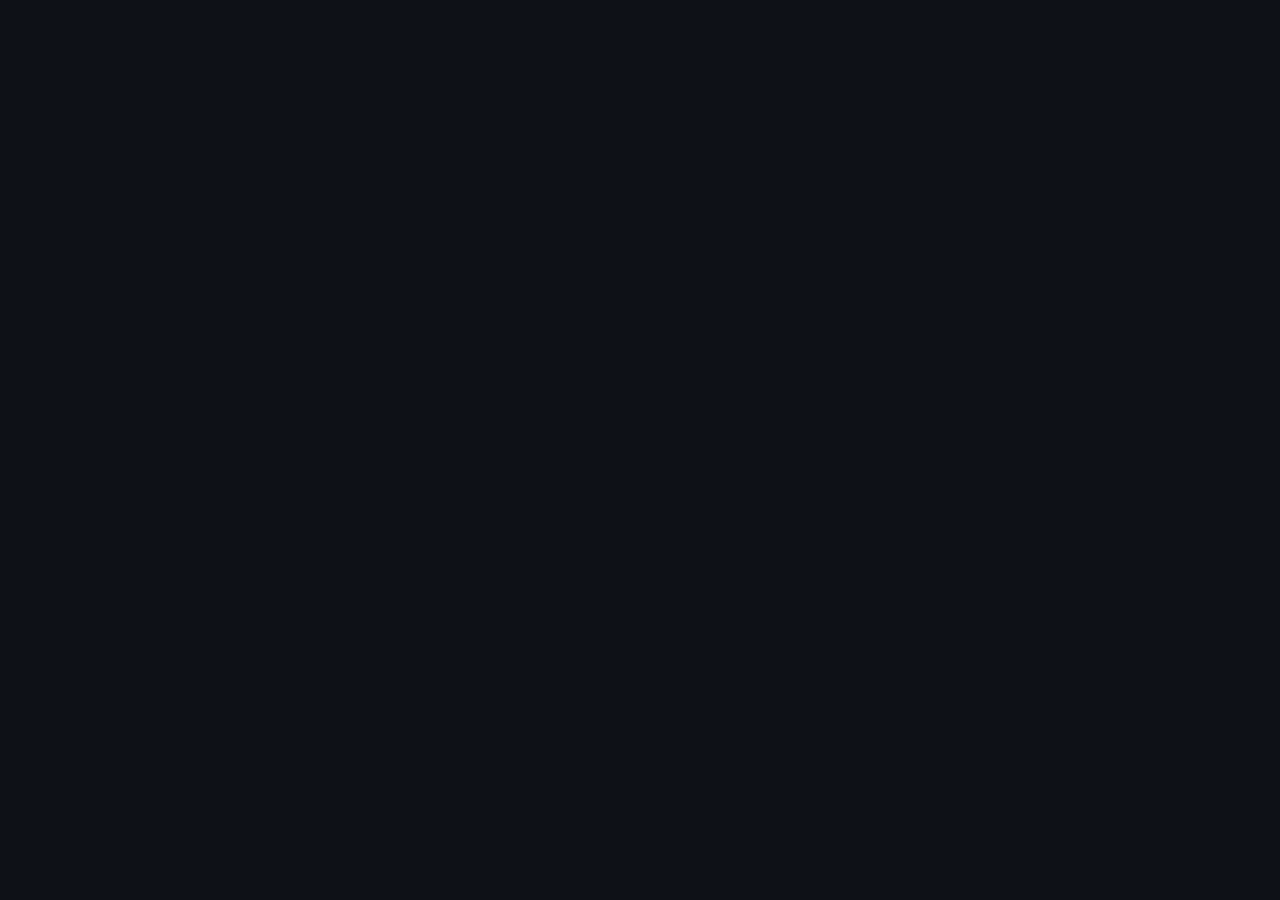
==== static/index.html @ 4dd5c64e "Moving settings to bottom of sidebar" ====
<!DOCTYPE html>
<html lang="en">
<head>
  <meta charset="UTF-8" />
  <meta name="viewport" content="width=device-width, initial-scale=1.0" />
  <title>CastCharm</title>
  <link rel="stylesheet" href="/static/style.css" />
  <link rel="icon" type="image/x-icon" href="/static/favicon.ico" />
  <link rel="icon" type="image/png" sizes="32x32" href="/static/icon-32.png" />
  <link rel="apple-touch-icon" sizes="180x180" href="/static/icon-apple.png" />
</head>
<body>
  <div id="sidebar-overlay" onclick="closeSidebar()"></div>

  <div id="app" style="display:none">
    <aside id="sidebar">
      <a class="logo" href="#/" style="text-decoration:none;color:inherit">
        <img src="/static/icon-64.png" alt="" class="logo-img" />
        <div class="logo-name">
          <span class="logo-text">CastCharm</span>
          <span class="logo-tagline">Podcast Manager</span>
        </div>
      </a>
      <button class="nav-item" id="nav-search-btn" onclick="showSearch()" style="width:100%;border:none;background:none;cursor:pointer;text-align:left">
        <svg viewBox="0 0 24 24" fill="none" stroke="currentColor" stroke-width="2"><circle cx="11" cy="11" r="8"/><line x1="21" y1="21" x2="16.65" y2="16.65"/></svg>
        Search
      </button>
      <nav id="nav">
        <a class="nav-item" data-view="dashboard" href="#/">
          <svg viewBox="0 0 24 24" fill="none" stroke="currentColor" stroke-width="2"><rect x="3" y="3" width="7" height="7"/><rect x="14" y="3" width="7" height="7"/><rect x="14" y="14" width="7" height="7"/><rect x="3" y="14" width="7" height="7"/></svg>
          Dashboard
        </a>
        <a class="nav-item" data-view="feeds" href="#/feeds">
          <svg viewBox="0 0 24 24" fill="none" stroke="currentColor" stroke-width="2"><path d="M4 11a9 9 0 0 1 9 9"/><path d="M4 4a16 16 0 0 1 16 16"/><circle cx="5" cy="19" r="1" fill="currentColor"/></svg>
          Feeds
        </a>
        <a class="nav-item" data-view="downloads" href="#/downloads">
          <svg viewBox="0 0 24 24" fill="none" stroke="currentColor" stroke-width="2"><path d="M21 15v4a2 2 0 0 1-2 2H5a2 2 0 0 1-2-2v-4"/><polyline points="7 10 12 15 17 10"/><line x1="12" y1="15" x2="12" y2="3"/></svg>
          Downloads
          <span id="dl-nav-badge" style="display:none;margin-left:auto;background:var(--primary);color:#fff;font-size:10px;font-weight:700;padding:1px 6px;border-radius:10px;min-width:18px;text-align:center"></span>
        </a>
        <a class="nav-item" data-view="stats" href="#/stats">
          <svg viewBox="0 0 24 24" fill="none" stroke="currentColor" stroke-width="2"><line x1="18" y1="20" x2="18" y2="10"/><line x1="12" y1="20" x2="12" y2="4"/><line x1="6" y1="20" x2="6" y2="14"/></svg>
          Stats
        </a>
        <a class="nav-item" data-view="logs" href="#/logs">
          <svg viewBox="0 0 24 24" fill="none" stroke="currentColor" stroke-width="2"><path d="M14 2H6a2 2 0 0 0-2 2v16a2 2 0 0 0 2 2h12a2 2 0 0 0 2-2V8z"/><polyline points="14 2 14 8 20 8"/><line x1="16" y1="13" x2="8" y2="13"/><line x1="16" y1="17" x2="8" y2="17"/><polyline points="10 9 9 9 8 9"/></svg>
          Logs
        </a>
        <a class="nav-item" data-view="settings" href="#/settings">
          <svg viewBox="0 0 24 24" fill="none" stroke="currentColor" stroke-width="2"><circle cx="12" cy="12" r="3"/><path d="M19.07 4.93a10 10 0 0 1 0 14.14M4.93 4.93a10 10 0 0 0 0 14.14"/><path d="M17.66 6.34a8 8 0 0 1 0 11.32M6.34 6.34a8 8 0 0 0 0 11.32"/></svg>
          Settings
        </a>
      </nav>
      <div id="app-status">
        <div id="status-items">
          <div class="status-item"><span class="status-dot"></span><span>Loading…</span></div>
        </div>
      </div>
      <div id="logout-slot"></div>
      <div id="sidebar-footer">
        <span id="app-version">v1.0.0</span>
        <a href="/api/docs" target="_blank" rel="noopener" title="API docs">API docs</a>
      </div>
    </aside>

    <div id="mobile-header">
      <button id="hamburger" aria-label="Open menu" onclick="toggleSidebar()">
        <span></span><span></span><span></span>
      </button>
      <div class="mobile-header-logo">
        <img src="/static/icon-64.png" alt="" class="mobile-header-icon" />
        <span class="logo-text">CastCharm</span>
      </div>
    </div>

    <main id="content">
      <div class="loading-spinner">
        <div class="spinner"></div>
      </div>
    </main>
  </div>

  <div id="toast-container"></div>

  <!-- Modal -->
  <div id="modal-overlay" class="hidden">
    <div id="modal">
      <div id="modal-header">
        <h2 id="modal-title"></h2>
        <button id="modal-close" onclick="Modal.close()">&times;</button>
      </div>
      <div id="modal-body"></div>
    </div>
  </div>

  <script src="/static/api.js"></script>
  <script src="/static/ui.js"></script>
  <script src="/static/themes.js"></script>
  <script src="/static/router.js"></script>
  <script src="/static/player.js"></script>
  <script src="/static/views/dashboard.js"></script>
  <script src="/static/views/feeds.js"></script>
  <script src="/static/views/feed-detail.js"></script>
  <script src="/static/views/downloads.js"></script>
  <script src="/static/views/settings.js"></script>
  <script src="/static/views/stats.js"></script>
  <script src="/static/views/logs.js"></script>
  <script src="/static/views/login.js"></script>
  <script src="/static/views/setup.js"></script>
  <script src="/static/views/search.js"></script>
  <script src="/static/main.js"></script>
</body>
</html>
---- static/style.css ----
/* =========================================================
   CSS Variables
   ========================================================= */
:root {
  --bg: #0e1117;
  --bg-2: #161b27;
  --bg-3: #1e2435;
  --border: #2a3149;
  --border-2: #3a4263;
  --primary: #6366f1;
  --primary-hover: #4f51cc;
  --primary-light: rgba(99,102,241,0.12);
  --text: #e2e8f0;
  --text-2: #94a3b8;
  --text-3: #64748b;
  --success: #22c55e;
  --success-light: rgba(34,197,94,0.12);
  --error: #ef4444;
  --error-light: rgba(239,68,68,0.12);
  --warning: #f59e0b;
  --warning-light: rgba(245,158,11,0.12);
  --info-light: rgba(99,102,241,0.10);
  /* Chart palette — chart-1 always tracks the theme accent color */
  --chart-1: var(--primary);
  --chart-2: #22c55e;
  --chart-3: #f59e0b;
  --chart-4: #ec4899;
  --chart-5: #14b8a6;
  --chart-6: #f97316;
  --chart-7: #8b5cf6;
  --chart-8: #06b6d4;
  --sidebar-width: 220px;
  --radius: 8px;
  --radius-sm: 5px;
  --radius-lg: 12px;
  --shadow: 0 2px 12px rgba(0,0,0,0.4);
  --transition: 150ms ease;
}

/* =========================================================
   Reset & Base
   ========================================================= */
*, *::before, *::after { box-sizing: border-box; margin: 0; padding: 0; }

html, body {
  height: 100%;
  font-family: -apple-system, BlinkMacSystemFont, "Segoe UI", Roboto, "Inter", sans-serif;
  font-size: 14px;
  background: var(--bg);
  color: var(--text);
  -webkit-font-smoothing: antialiased;
}

a { color: inherit; text-decoration: none; }
button { cursor: pointer; font: inherit; }
input, select, textarea { font: inherit; }
img { display: block; }

/* =========================================================
   Layout
   ========================================================= */
#app {
  display: flex;
  height: 100vh;
  overflow: hidden;
}

/* Sidebar */
#sidebar {
  width: var(--sidebar-width);
  flex-shrink: 0;
  background: var(--bg-2);
  border-right: 1px solid var(--border);
  display: flex;
  flex-direction: column;
  overflow: hidden;
}

.logo {
  display: flex;
  align-items: center;
  gap: 11px;
  padding: 16px 14px;
  border-bottom: 1px solid var(--border);
}

.logo-img {
  width: 40px;
  height: 40px;
  border-radius: 50%;
  flex-shrink: 0;
}

.logo-name {
  display: flex;
  flex-direction: column;
  gap: 1px;
  min-width: 0;
}

.logo-text {
  font-size: 17px;
  font-weight: 800;
  letter-spacing: -0.4px;
  line-height: 1.1;
  background: linear-gradient(120deg, #c4b5fd 0%, #818cf8 55%, #6366f1 100%);
  -webkit-background-clip: text;
  -webkit-text-fill-color: transparent;
  background-clip: text;
}

.logo-tagline {
  font-size: 10px;
  font-weight: 500;
  letter-spacing: 0.5px;
  text-transform: uppercase;
  color: var(--text-3);
  line-height: 1;
}

#nav {
  flex: 1;
  padding: 10px 8px;
  overflow-y: auto;
}

.nav-item {
  display: flex;
  align-items: center;
  gap: 10px;
  padding: 9px 12px;
  border-radius: var(--radius);
  color: var(--text-2);
  transition: background var(--transition), color var(--transition);
  font-size: 13.5px;
  font-weight: 500;
  margin-bottom: 2px;
}

.nav-item svg {
  width: 18px;
  height: 18px;
  flex-shrink: 0;
}

.nav-item:hover { background: var(--bg-3); color: var(--text); }
.nav-item.active { background: var(--primary-light); color: var(--primary); }

#app-status {
  padding: 8px 12px;
  border-top: 1px solid var(--border);
  background: var(--bg-3);
  margin: 0 8px 6px;
  border-radius: var(--radius);
}

#status-items {
  display: flex;
  flex-direction: column;
  gap: 4px;
}

.status-item {
  display: flex;
  align-items: flex-start;
  gap: 7px;
  color: var(--text-2);
  line-height: 1.35;
}

.status-item-text {
  display: flex;
  flex-direction: column;
  gap: 1px;
  min-width: 0;
}

.status-item-main {
  font-size: 11.5px;
  font-weight: 600;
}

.status-item-sub {
  font-size: 10.5px;
  color: var(--text-3);
  font-weight: 400;
}

.status-dot {
  width: 7px;
  height: 7px;
  border-radius: 50%;
  background: var(--text-3);
  flex-shrink: 0;
  margin-top: 3px;
}
.status-dot.ok     { background: var(--success); }
.status-dot.warn   { background: #f59e0b; }
.status-dot.error  { background: var(--error); }
.status-dot.active {
  background: var(--primary);
  animation: pulse-dot 1.6s ease-in-out infinite;
}

@keyframes pulse-dot {
  0%, 100% { opacity: 1; transform: scale(1); }
  50%       { opacity: 0.5; transform: scale(0.75); }
}

#sidebar-footer {
  padding: 4px 18px 14px;
  display: flex;
  align-items: center;
  justify-content: space-between;
  font-size: 11px;
  color: var(--text-3);
}

#sidebar-footer a {
  color: var(--text-3);
  opacity: 0.7;
  transition: opacity var(--transition);
}

#sidebar-footer a:hover {
  opacity: 1;
  color: var(--primary);
}

/* Main content */
#content {
  flex: 1;
  overflow-y: auto;
  overflow-x: hidden;
}

/* =========================================================
   Page scaffolding
   ========================================================= */
.page {
  padding: 28px 32px;
  max-width: 1200px;
  animation: page-enter 0.16s ease-out;
}

@keyframes page-enter {
  from { opacity: 0; transform: translateY(5px); }
  to   { opacity: 1; transform: translateY(0); }
}

.page-header {
  display: flex;
  align-items: center;
  justify-content: space-between;
  margin-bottom: 28px;
  gap: 16px;
  flex-wrap: wrap;
}

.page-title {
  font-size: 22px;
  font-weight: 700;
  letter-spacing: -0.4px;
}

.page-subtitle {
  font-size: 13px;
  color: var(--text-2);
  margin-top: 3px;
}

/* =========================================================
   Buttons
   ========================================================= */
.btn {
  display: inline-flex;
  align-items: center;
  gap: 6px;
  padding: 8px 16px;
  border-radius: var(--radius);
  font-size: 13px;
  font-weight: 500;
  border: none;
  transition: background var(--transition), opacity var(--transition);
  white-space: nowrap;
}

.btn svg { width: 15px; height: 15px; }

.btn-primary { background: var(--primary); color: #fff; }
.btn-primary:hover { background: var(--primary-hover); }

.btn-ghost {
  background: transparent;
  color: var(--text-2);
  border: 1px solid var(--border);
}
.btn-ghost:hover { background: var(--bg-3); color: var(--text); }

.btn-danger { background: var(--error-light); color: var(--error); border: 1px solid var(--error-light); }
.btn-danger:hover { background: rgba(239,68,68,0.2); }

.btn-sm { padding: 5px 10px; font-size: 12px; }
.btn-icon { padding: 6px; border-radius: var(--radius-sm); }

.btn:disabled { opacity: 0.45; pointer-events: none; }

/* =========================================================
   Cards
   ========================================================= */
.card {
  background: var(--bg-2);
  border: 1px solid var(--border);
  border-radius: var(--radius-lg);
  overflow: hidden;
}

.card-body { padding: 20px; }

/* =========================================================
   Stats row
   ========================================================= */

.stats-grid {
  display: grid;
  grid-template-columns: repeat(auto-fill, minmax(160px, 1fr));
  gap: 14px;
  margin-bottom: 28px;
}

.stat-card {
  background: var(--bg-2);
  border: 1px solid var(--border);
  border-radius: var(--radius-lg);
  padding: 18px 20px;
  transition: border-color 0.15s, background 0.15s;
}
.stat-card:hover {
  border-color: var(--primary);
  background: var(--bg-3);
}

.stat-label {
  font-size: 12px;
  color: var(--text-3);
  text-transform: uppercase;
  letter-spacing: 0.6px;
  font-weight: 600;
  margin-bottom: 6px;
}

.stat-value {
  font-size: 26px;
  font-weight: 700;
  letter-spacing: -0.8px;
  color: var(--text);
}

.stat-sub {
  font-size: 12px;
  color: var(--text-3);
  margin-top: 2px;
}

/* =========================================================
   Feed grid
   ========================================================= */
.feeds-grid {
  display: grid;
  grid-template-columns: repeat(auto-fill, minmax(240px, 1fr));
  gap: 16px;
}

.feed-card {
  background: var(--bg-2);
  border: 1px solid var(--border);
  border-radius: var(--radius-lg);
  padding: 18px;
  cursor: pointer;
  transition: border-color var(--transition), transform var(--transition);
  position: relative;
}

.feed-card:hover {
  border-color: var(--primary);
  transform: translateY(-1px);
}

.art-paused-overlay {
  position: absolute;
  inset: 0;
  border-radius: inherit;
  background: rgba(0, 0, 0, 0.55);
  display: flex;
  align-items: center;
  justify-content: center;
  color: rgba(255, 255, 255, 0.9);
  pointer-events: none;
}

.feed-card-art {
  width: 64px;
  height: 64px;
  border-radius: 10px;
  background: var(--bg-3);
  overflow: hidden;
  margin-bottom: 12px;
  flex-shrink: 0;
}

.feed-card-art img {
  width: 100%;
  height: 100%;
  object-fit: cover;
}

.feed-card-art-placeholder {
  width: 100%;
  height: 100%;
  display: flex;
  align-items: center;
  justify-content: center;
  font-size: 28px;
  color: var(--text-3);
}

.feed-card-title {
  font-weight: 600;
  font-size: 14px;
  line-height: 1.35;
  margin-bottom: 4px;
  display: -webkit-box;
  -webkit-line-clamp: 2;
  -webkit-box-orient: vertical;
  overflow: hidden;
}

.feed-card-author {
  font-size: 12px;
  color: var(--text-2);
  margin-bottom: 10px;
  white-space: nowrap;
  overflow: hidden;
  text-overflow: ellipsis;
}

.feed-card-meta {
  display: flex;
  align-items: center;
  gap: 8px;
  flex-wrap: wrap;
}

.feed-card-overlay {
  position: absolute;
  top: 8px;
  right: 8px;
  display: flex;
  gap: 4px;
  opacity: 0;
  transition: opacity var(--transition);
  pointer-events: none;
}

.feed-card:hover .feed-card-overlay {
  opacity: 1;
  pointer-events: auto;
}

.feed-card-action {
  display: flex;
  align-items: center;
  justify-content: center;
  width: 28px;
  height: 28px;
  border-radius: var(--radius);
  border: none;
  background: var(--bg-3);
  color: var(--text-2);
  cursor: pointer;
  transition: background var(--transition), color var(--transition);
}

.feed-card-action:hover {
  background: var(--primary-light);
  color: var(--primary);
}

.feed-card-action-delete:hover {
  background: var(--error-light);
  color: var(--error);
}

.feed-card-action:disabled {
  opacity: 0.5;
  cursor: default;
}

.feed-card-activity {
  display: flex;
  gap: 5px;
  margin-top: 8px;
}

.feed-card-pip {
  width: 20px;
  height: 20px;
  border-radius: 50%;
  background: var(--bg-3);
  display: flex;
  align-items: center;
  justify-content: center;
  overflow: hidden;
  color: var(--primary);
  cursor: pointer;
}

.feed-card-pip:hover {
  background: var(--primary-light);
}

.feed-card-pip.pip-downloading svg {
  animation: pip-dl 1.4s ease-in-out infinite;
}

.feed-card-pip.pip-syncing svg {
  animation: pip-spin 1.6s linear infinite;
}

@keyframes pip-dl {
  0%, 100% { transform: translateY(-1px); opacity: 0.7; }
  50%       { transform: translateY(1px);  opacity: 1; }
}

@keyframes pip-spin {
  to { transform: rotate(360deg); }
}

.badge {
  display: inline-flex;
  align-items: center;
  gap: 4px;
  padding: 2px 8px;
  border-radius: 20px;
  font-size: 11px;
  font-weight: 600;
  white-space: nowrap;
}

.badge-default { background: var(--bg-3); color: var(--text-2); }
.badge-success { background: var(--success-light); color: var(--success); }
.badge-error { background: var(--error-light); color: var(--error); }
.badge-warning { background: var(--warning-light); color: var(--warning); }
.badge-primary { background: var(--primary-light); color: var(--primary); }
.badge-info { background: var(--info-light); color: var(--primary); }

/* =========================================================
   Feed detail
   ========================================================= */
.feed-header {
  display: flex;
  gap: 20px;
  align-items: flex-start;
  margin-bottom: 24px;
  flex-wrap: wrap;
}

.feed-header-art {
  width: 100px;
  height: 100px;
  border-radius: 12px;
  overflow: hidden;
  background: var(--bg-3);
  flex-shrink: 0;
}

.feed-header-art img { width: 100%; height: 100%; object-fit: cover; }

.feed-header-info { flex: 1; min-width: 0; }

.feed-header-title {
  font-size: 20px;
  font-weight: 700;
  margin-bottom: 4px;
  letter-spacing: -0.3px;
}

.feed-header-author {
  font-size: 13px;
  color: var(--text-2);
  margin-bottom: 8px;
}

.feed-last-checked {
  font-size: 11px;
  color: var(--text-3);
  margin-bottom: 6px;
}

.feed-header-stats {
  display: flex;
  align-items: center;
  flex-wrap: wrap;
  gap: 4px;
  font-size: 12px;
  color: var(--text-2);
  margin-bottom: 6px;
}
.feed-stat-sep { color: var(--text-3); }

.feed-header-desc {
  font-size: 13px;
  color: var(--text-2);
  line-height: 1.55;
  display: -webkit-box;
  -webkit-line-clamp: 3;
  -webkit-box-orient: vertical;
  overflow: hidden;
}

.feed-header-actions {
  display: flex;
  gap: 8px;
  margin-top: 12px;
  flex-wrap: wrap;
}

/* =========================================================
   Episodes list
   ========================================================= */
.episode-list { display: flex; flex-direction: column; gap: 0; }

.episode-item {
  display: flex;
  align-items: center;
  flex-wrap: wrap;
  gap: 14px;
  padding: 14px 16px;
  border-bottom: 1px solid var(--border);
  transition: background var(--transition);
}

.ep-notes-panel {
  flex: 1 1 100%;
  max-height: 0;
  overflow: hidden;
  padding: 0 12px 0 58px;
  transition: max-height 0.28s ease, padding-bottom 0.28s ease;
}
.episode-item[data-notes-open] .ep-notes-panel { max-height: 800px; padding-bottom: 12px; }

.ep-notes-inner {
  background: var(--bg-3);
  border: 1px solid var(--border);
  border-radius: var(--radius);
  padding: 12px 14px;
  font-size: 13px;
  line-height: 1.65;
  color: var(--text-2);
}
.ep-notes-inner a { color: var(--primary); }
.ep-notes-inner p  { margin: 0 0 8px; }
.ep-notes-inner p:last-child { margin-bottom: 0; }
.ep-notes-inner ul, .ep-notes-inner ol { margin: 0 0 8px; padding-left: 20px; }
.ep-notes-inner li { margin-bottom: 2px; }
.ep-notes-inner h1, .ep-notes-inner h2, .ep-notes-inner h3 {
  font-size: 13px; font-weight: 600; margin: 0 0 6px; color: var(--text);
}
.episode-item.has-notes { cursor: pointer; }
.episode-item.has-notes .btn { cursor: pointer; } /* restore default for buttons inside */

.episode-item:last-child { border-bottom: none; }
.episode-item:hover { background: var(--bg-3); }

.episode-art {
  width: 44px;
  height: 44px;
  border-radius: 8px;
  overflow: hidden;
  background: var(--bg-3);
  flex-shrink: 0;
}

.episode-art img { width: 100%; height: 100%; object-fit: cover; }
.episode-art-placeholder {
  width: 100%;
  height: 100%;
  display: flex;
  align-items: center;
  justify-content: center;
  font-size: 20px;
  color: var(--text-3);
}

.episode-info { flex: 1; min-width: 0; }

.episode-title {
  font-weight: 500;
  font-size: 13.5px;
  white-space: nowrap;
  overflow: hidden;
  text-overflow: ellipsis;
  margin-bottom: 3px;
}

.episode-meta {
  font-size: 12px;
  color: var(--text-2);
  display: flex;
  gap: 10px;
  flex-wrap: wrap;
}

.meta-label {
  font-size: 10px;
  font-weight: 600;
  text-transform: uppercase;
  letter-spacing: 0.4px;
  color: var(--text-3);
  margin-right: 2px;
}

.episode-actions {
  display: flex;
  gap: 6px;
  flex-shrink: 0;
}

@keyframes row-enter {
  from { opacity: 0; }
  to   { opacity: 1; }
}
.episode-item.entering {
  animation: row-enter 0.2s ease-out;
}

.progress-bar {
  width: 80px;
  height: 4px;
  background: var(--bg-3);
  border-radius: 2px;
  overflow: hidden;
  margin-top: 4px;
}

.progress-fill {
  height: 100%;
  background: var(--primary);
  border-radius: 2px;
  transition: width 0.3s ease;
}

/* Animate width quickly to the polled value so the bar catches up before the
   next update, keeping visual lag small and the final jump to 100% short. */
.episode-item[data-status="downloading"] .progress-fill {
  transition: width 0.8s ease-out;
}

@keyframes progress-pulse {
  0%, 100% { opacity: 1; }
  50% { opacity: 0.4; }
}

.episode-item[data-status="queued"] .progress-fill {
  width: 100% !important;
  background: var(--border-2);
  animation: progress-pulse 1.6s ease-in-out infinite;
}

/* =========================================================
   Forms
   ========================================================= */
.form-group { margin-bottom: 18px; }

.form-label {
  display: block;
  font-size: 12.5px;
  font-weight: 600;
  color: var(--text-2);
  margin-bottom: 6px;
  text-transform: uppercase;
  letter-spacing: 0.4px;
}

.form-section-label {
  font-size: 12px;
  font-weight: 600;
  text-transform: uppercase;
  letter-spacing: 0.05em;
  color: var(--text-3);
  margin-bottom: 12px;
}
.form-hint {
  font-size: 11.5px;
  color: var(--text-3);
  margin-top: 4px;
  line-height: 1.5;
}

.form-control {
  width: 100%;
  background: var(--bg);
  border: 1px solid var(--border);
  color: var(--text);
  padding: 9px 12px;
  border-radius: var(--radius);
  font-size: 13.5px;
  transition: border-color var(--transition);
  outline: none;
}

.form-control:focus { border-color: var(--primary); }
.form-control::placeholder { color: var(--text-3); }

select.form-control { appearance: none; background-image: url("data:image/svg+xml,%3Csvg xmlns='http://www.w3.org/2000/svg' width='10' height='6'%3E%3Cpath d='M0 0l5 6 5-6z' fill='%2364748b'/%3E%3C/svg%3E"); background-repeat: no-repeat; background-position: right 12px center; padding-right: 32px; }

.form-check {
  display: flex;
  align-items: center;
  gap: 10px;
  cursor: pointer;
}

.form-check input[type="checkbox"] {
  width: 16px;
  height: 16px;
  accent-color: var(--primary);
  flex-shrink: 0;
}

.form-check-label { font-size: 13.5px; }

/* Toggle switch */
.toggle {
  position: relative;
  display: inline-block;
  width: 38px;
  height: 22px;
  flex-shrink: 0;
}

.toggle input { opacity: 0; width: 0; height: 0; }

.toggle-slider {
  position: absolute;
  inset: 0;
  background: var(--bg-3);
  border: 1px solid var(--border-2);
  border-radius: 22px;
  transition: .2s;
  cursor: pointer;
}

.toggle-slider:before {
  content: "";
  position: absolute;
  height: 14px;
  width: 14px;
  left: 3px;
  bottom: 3px;
  background: var(--text-2);
  border-radius: 50%;
  transition: .2s;
}

.toggle input:checked + .toggle-slider { background: var(--primary); border-color: var(--primary); }
.toggle input:checked + .toggle-slider:before { transform: translateX(16px); background: #fff; }

.form-row {
  display: grid;
  grid-template-columns: 1fr 1fr;
  gap: 14px;
}

/* ID3 mapping table */
.id3-table { width: 100%; border-collapse: collapse; }
.id3-table th {
  text-align: left;
  font-size: 11px;
  font-weight: 600;
  text-transform: uppercase;
  letter-spacing: 0.5px;
  color: var(--text-3);
  padding: 8px 10px;
  border-bottom: 1px solid var(--border);
}
.id3-table td {
  padding: 8px 10px;
  border-bottom: 1px solid var(--border);
  font-size: 13px;
  vertical-align: middle;
}
.id3-table tr:last-child td { border-bottom: none; }
.id3-table select { width: 100%; }

/* =========================================================
   Section headers
   ========================================================= */
.section-title {
  font-size: 13px;
  font-weight: 700;
  text-transform: uppercase;
  letter-spacing: 0.6px;
  color: var(--text-3);
  margin-bottom: 14px;
  display: flex;
  align-items: center;
  gap: 8px;
}

/* Collapsible panel */
.panel {
  background: var(--bg-2);
  border: 1px solid var(--border);
  border-radius: var(--radius-lg);
  margin-bottom: 20px;
  overflow: hidden;
}

.panel-header {
  display: flex;
  align-items: center;
  justify-content: space-between;
  padding: 14px 18px;
  cursor: pointer;
  user-select: none;
  transition: background var(--transition);
}

.panel-header:hover { background: var(--bg-3); }

.panel-header-title {
  font-weight: 600;
  font-size: 14px;
  display: flex;
  align-items: center;
  gap: 8px;
}

.panel-chevron {
  width: 18px;
  height: 18px;
  color: var(--text-3);
  transition: transform var(--transition);
  flex-shrink: 0;
}

.panel.open .panel-chevron { transform: rotate(180deg); }

.panel-body {
  padding: 18px;
  border-top: 1px solid var(--border);
  display: none;
}

.panel.open .panel-body { display: block; }

/* =========================================================
   Modal
   ========================================================= */
#modal-overlay {
  position: fixed;
  inset: 0;
  background: rgba(0,0,0,0.6);
  display: flex;
  align-items: center;
  justify-content: center;
  z-index: 1000;
  padding: 12px;
  backdrop-filter: blur(2px);
  opacity: 1;
  transition: opacity 0.15s ease;
}

/* Use opacity+pointer-events instead of display:none so the transition plays */
#modal-overlay.hidden {
  opacity: 0;
  pointer-events: none;
}

#modal {
  background: var(--bg-2);
  border: 1px solid var(--border);
  border-radius: var(--radius-lg);
  width: 100%;
  max-width: 520px;
  max-height: calc(100vh - 24px);
  overflow: hidden;
  display: flex;
  flex-direction: column;
  box-shadow: var(--shadow);
  transform: scale(1);
  transition: transform 0.15s ease, max-width 0.15s ease;
}

#modal.modal-wide {
  max-width: min(92vw, 960px);
}

#modal-overlay.hidden #modal {
  transform: scale(0.96);
}

#modal-header {
  display: flex;
  align-items: center;
  justify-content: space-between;
  padding: 16px 18px;
  border-bottom: 1px solid var(--border);
  flex-shrink: 0;
}

#modal-title { font-size: 15px; font-weight: 700; }

#modal-close {
  background: none;
  border: none;
  color: var(--text-2);
  font-size: 22px;
  line-height: 1;
  padding: 0 4px;
  transition: color var(--transition);
  flex-shrink: 0;
}
#modal-close:hover { color: var(--text); }

#modal-body {
  padding: 18px;
  overflow-y: auto;
  overflow-x: hidden;
}

.modal-actions {
  display: flex;
  gap: 8px;
  justify-content: flex-end;
  flex-wrap: wrap;
  margin-top: 18px;
  padding-top: 14px;
  border-top: 1px solid var(--border);
}

/* Wizard option cards (used in Add Podcast modal) */
.wizard-card {
  display: flex;
  align-items: flex-start;
  gap: 12px;
  width: 100%;
  padding: 14px;
  background: var(--bg);
  border: 2px solid var(--border);
  border-radius: 10px;
  cursor: pointer;
  text-align: left;
  white-space: normal;
  word-break: break-word;
  transition: border-color 0.15s, background 0.15s;
  color: var(--text);
  font-family: inherit;
  font-size: inherit;
}
.wizard-card:hover {
  border-color: var(--primary);
  background: var(--bg-2);
}
.wizard-card-icon { flex-shrink: 0; color: var(--primary); margin-top: 1px; }
.wizard-card-title { font-weight: 600; font-size: 14px; margin-bottom: 3px; }
.wizard-card-desc { font-size: 12px; color: var(--text-3); line-height: 1.5; }

.wiz-check {
  display: flex;
  align-items: center;
  gap: 8px;
  cursor: pointer;
  font-size: 13px;
  color: var(--text-2);
  margin-bottom: 6px;
  user-select: none;
}
.wiz-check:last-child { margin-bottom: 0; }
.wiz-check input[type="checkbox"] { width: 14px; height: 14px; flex-shrink: 0; cursor: pointer; }

.wiz-info-box {
  margin-top: 10px;
  padding: 10px 12px;
  background: var(--bg);
  border: 1px solid var(--border);
  border-radius: 8px;
}

.wiz-indent { padding-left: 22px; }

.wiz-rename-label {
  display: flex;
  align-items: center;
  gap: 8px;
  cursor: pointer;
  font-size: 13px;
  font-weight: 500;
  color: var(--text);
  margin-bottom: 8px;
  user-select: none;
}
.wiz-rename-label input[type="checkbox"] { width: 15px; height: 15px; flex-shrink: 0; cursor: pointer; }

.wiz-safe-note {
  display: flex;
  align-items: flex-start;
  gap: 5px;
  font-size: 12px;
  color: var(--text-3);
  margin: 8px 0 0;
}
.wiz-safe-note svg { flex-shrink: 0; margin-top: 1px; color: var(--success); }

.wiz-dir-hint {
  font-size: 12px;
  line-height: 1.4;
  margin-top: 5px;
  min-height: 1em;
}

/* =========================================================
   Toast notifications
   ========================================================= */
#toast-container {
  position: fixed;
  bottom: 24px;
  right: 24px;
  z-index: 2000;
  display: flex;
  flex-direction: column;
  gap: 8px;
  pointer-events: none;
}

.toast {
  background: var(--bg-2);
  border: 1px solid var(--border);
  border-radius: var(--radius);
  padding: 12px 16px;
  font-size: 13.5px;
  box-shadow: var(--shadow);
  pointer-events: auto;
  min-width: 240px;
  max-width: 360px;
  display: flex;
  align-items: center;
  gap: 10px;
  animation: slideIn 0.2s ease;
}

.toast.success { border-left: 3px solid var(--success); }
.toast.error { border-left: 3px solid var(--error); }
.toast.info { border-left: 3px solid var(--primary); }

@keyframes slideIn {
  from { transform: translateX(20px); opacity: 0; }
  to { transform: translateX(0); opacity: 1; }
}

@keyframes fadeOut {
  from { opacity: 1; }
  to { opacity: 0; transform: translateY(4px); }
}

.toast.removing { animation: fadeOut 0.2s ease forwards; }

/* =========================================================
   Loading
   ========================================================= */
.loading-spinner {
  display: flex;
  align-items: center;
  justify-content: center;
  height: 200px;
}

.spinner {
  width: 32px;
  height: 32px;
  border: 3px solid var(--border);
  border-top-color: var(--primary);
  border-radius: 50%;
  animation: spin 0.7s linear infinite;
}

@keyframes spin { to { transform: rotate(360deg); } }

/* =========================================================
   Empty states
   ========================================================= */
.empty-state {
  display: flex;
  flex-direction: column;
  align-items: center;
  justify-content: center;
  padding: 60px 20px;
  text-align: center;
  color: var(--text-3);
}

.empty-state-icon { font-size: 48px; margin-bottom: 14px; }
.empty-state-title { font-size: 15px; font-weight: 600; color: var(--text-2); margin-bottom: 6px; }
.empty-state-desc { font-size: 13px; max-width: 300px; line-height: 1.5; }
.empty-state .btn { margin-top: 18px; }

/* =========================================================
   Dividers / helpers
   ========================================================= */
.divider { height: 1px; background: var(--border); margin: 20px 0; }

.text-muted { color: var(--text-2); }
.text-xs { font-size: 11px; }
.text-sm { font-size: 12.5px; }

.truncate { white-space: nowrap; overflow: hidden; text-overflow: ellipsis; }

.flex { display: flex; }
.flex-col { flex-direction: column; }
.items-center { align-items: center; }
.justify-between { justify-content: space-between; }
.gap-2 { gap: 8px; }
.gap-3 { gap: 12px; }
.mt-1 { margin-top: 4px; }
.mb-2 { margin-bottom: 8px; }
.mb-4 { margin-bottom: 16px; }

/* =========================================================
   Tabs
   ========================================================= */
.tabs {
  display: flex;
  gap: 4px;
  border-bottom: 1px solid var(--border);
  margin-bottom: 20px;
}

.tab-btn {
  background: none;
  border: none;
  padding: 10px 16px;
  font-size: 13.5px;
  font-weight: 500;
  color: var(--text-2);
  border-bottom: 2px solid transparent;
  margin-bottom: -1px;
  transition: color var(--transition), border-color var(--transition);
}

.tab-btn:hover { color: var(--text); }
.tab-btn.active { color: var(--primary); border-bottom-color: var(--primary); }

/* =========================================================
   Search / filter bar
   ========================================================= */
.search-bar {
  display: flex;
  gap: 10px;
  align-items: center;
  margin-bottom: 20px;
  flex-wrap: wrap;
}

.search-input-wrap {
  position: relative;
  flex: 1;
  min-width: 180px;
}

.search-input-wrap svg {
  position: absolute;
  left: 10px;
  top: 50%;
  transform: translateY(-50%);
  width: 15px;
  height: 15px;
  color: var(--text-3);
  pointer-events: none;
}

.search-input-wrap input {
  width: 100%;
  padding: 8px 12px 8px 32px;
}

/* =========================================================
   Back button
   ========================================================= */
.back-btn {
  display: inline-flex;
  align-items: center;
  gap: 6px;
  color: var(--text-2);
  font-size: 13px;
  margin-bottom: 20px;
  transition: color var(--transition);
}

.back-btn:hover { color: var(--text); }
.back-btn svg { width: 16px; height: 16px; }

/* =========================================================
   Activity feed (dashboard)
   ========================================================= */
.activity-item {
  display: flex;
  gap: 12px;
  align-items: flex-start;
  padding: 12px 0;
  border-bottom: 1px solid var(--border);
}

.activity-item:last-child { border-bottom: none; }

.activity-icon {
  width: 32px;
  height: 32px;
  border-radius: 8px;
  background: var(--bg-3);
  display: flex;
  align-items: center;
  justify-content: center;
  font-size: 16px;
  flex-shrink: 0;
}

.activity-info { flex: 1; min-width: 0; }
.activity-title { font-size: 13px; font-weight: 500; margin-bottom: 2px; truncate: true; }
.activity-sub { font-size: 11.5px; color: var(--text-3); }

/* =========================================================
   Mobile header bar
   ========================================================= */
#mobile-header {
  display: none;
  align-items: center;
  gap: 10px;
  padding: 0 14px;
  height: 52px;
  background: var(--bg-2);
  border-bottom: 1px solid var(--border);
  flex-shrink: 0;
}

.mobile-header-logo {
  display: flex;
  align-items: center;
  gap: 8px;
}

.mobile-header-icon {
  width: 28px;
  height: 28px;
  border-radius: 50%;
}

#hamburger {
  width: 36px;
  height: 36px;
  background: none;
  border: 1px solid var(--border);
  border-radius: var(--radius-sm);
  display: flex;
  flex-direction: column;
  align-items: center;
  justify-content: center;
  gap: 5px;
  padding: 0;
  flex-shrink: 0;
}

#hamburger span {
  display: block;
  width: 17px;
  height: 2px;
  background: var(--text-2);
  border-radius: 2px;
}

#sidebar-overlay {
  display: none;
  position: fixed;
  inset: 0;
  z-index: 199;
  background: rgba(0, 0, 0, 0.55);
}

/* =========================================================
   Responsive tweaks
   ========================================================= */
@media (max-width: 700px) {
  #mobile-header { display: flex; }

  #app { flex-direction: column; }

  #sidebar {
    position: fixed;
    top: 0;
    left: 0;
    height: 100vh;
    z-index: 200;
    transform: translateX(-100%);
    transition: transform 0.25s ease;
    box-shadow: 4px 0 24px rgba(0,0,0,0.5);
  }

  #sidebar.open { transform: translateX(0); }

  #sidebar-overlay.open { display: block; }

  .page { padding: 16px; }
  .form-row { grid-template-columns: 1fr; }
  .feeds-grid { grid-template-columns: 1fr 1fr; }
}

/* =========================================================
   Dashboard 2x2 grid
   ========================================================= */
.dash-grid {
  display: grid;
  grid-template-columns: 1fr 1fr;
  gap: 16px;
}

@media (max-width: 700px) {
  .dash-grid { grid-template-columns: 1fr; }
}

/* =========================================================
   Stats table
   ========================================================= */
.stats-table {
  width: 100%;
  border-collapse: collapse;
  font-size: 13px;
}

.stats-table thead th,
.stats-th {
  padding: 8px 10px;
  font-size: 11px;
  font-weight: 700;
  letter-spacing: 0.4px;
  text-transform: uppercase;
  color: var(--text-3);
  border-bottom: 1px solid var(--border);
  white-space: nowrap;
}

.stats-th:hover { color: var(--text); }

.stats-focus-btn.active {
  color: var(--primary);
  border-color: var(--primary);
  background: var(--primary-light);
}

.stats-table tbody tr {
  border-bottom: 1px solid var(--border);
  transition: background var(--transition);
}

.stats-table tbody tr:last-child { border-bottom: none; }
.stats-table tbody tr:hover { background: var(--bg-3); }

.stats-table td {
  padding: 9px 10px;
  vertical-align: middle;
}

/* =========================================================
   Log viewer
   ========================================================= */
.log-toolbar {
  display: flex;
  align-items: center;
  gap: 6px;
  margin-bottom: 12px;
  flex-wrap: wrap;
}

.log-level-btn,
.ep-filter-pill {
  background: var(--bg-3);
  border: 1px solid var(--border);
  color: var(--text-2);
  font-size: 11px;
  font-weight: 700;
  letter-spacing: 0.4px;
  padding: 4px 10px;
  border-radius: var(--radius-sm);
  transition: background var(--transition), color var(--transition), border-color var(--transition);
}
.log-level-btn:hover,
.ep-filter-pill:hover  { background: var(--bg-2); color: var(--text); }
.log-level-btn.active,
.ep-filter-pill.active { background: var(--primary-light); color: var(--primary); border-color: var(--primary); }

.ep-filter-row {
  display: flex; align-items: center; gap: 6px;
  padding: 0 12px 8px; flex-wrap: wrap;
}

.log-container {
  background: var(--bg-2);
  border: 1px solid var(--border);
  border-radius: var(--radius);
  overflow-y: auto;
  max-height: calc(100vh - 220px);
  font-family: "SF Mono", "Fira Code", "Consolas", monospace;
  font-size: 12px;
}
.log-raw {
  margin: 0;
  padding: 12px 16px;
  white-space: pre-wrap;
  word-break: break-all;
  color: var(--text-2);
  line-height: 1.6;
}

.log-entry {
  display: grid;
  grid-template-columns: 160px 70px 140px 1fr;
  gap: 10px;
  align-items: baseline;
  padding: 4px 14px;
  border-bottom: 1px solid var(--border);
  line-height: 1.5;
}
.log-entry:last-child { border-bottom: none; }
.log-entry:hover { background: var(--bg-3); }

.log-ts    { color: var(--text-3); white-space: nowrap; }
.log-logger { color: var(--text-3); overflow: hidden; text-overflow: ellipsis; white-space: nowrap; font-size: 11px; }
.log-msg   { color: var(--text); word-break: break-word; }

.log-level-tag {
  font-weight: 700;
  font-size: 10px;
  letter-spacing: 0.5px;
  padding: 1px 5px;
  border-radius: 3px;
  text-align: center;
}

.log-debug  .log-level-tag { color: var(--text-3); background: var(--bg-3); }
.log-info   .log-level-tag { color: var(--primary); background: var(--primary-light); }
.log-warn   .log-level-tag { color: var(--warning); background: var(--warning-light); }
.log-error  .log-level-tag { color: var(--error);   background: var(--error-light); }

.log-debug .log-msg { color: var(--text-3); }
.log-warn  .log-msg { color: var(--warning); }

/* =========================================================
   Audio Player Bar
   ========================================================= */
#player-bar {
  position: fixed;
  bottom: 0;
  left: 0;
  right: 0;
  z-index: 200;
  background: var(--bg-2);
  border-top: 1px solid var(--border);
  box-shadow: 0 -4px 20px rgba(0,0,0,0.5);
}

#player-bar.hidden { display: none; }

body.has-player #content { padding-bottom: 80px; }

@media (max-width: 600px) {
  /* Two-row player on mobile:
     Row 1 — episode title + feed name (full width)
     Row 2 — transport controls left, utility buttons right            */
  #player-inner {
    flex-wrap: wrap;
    gap: 4px;
    padding: 6px 12px 8px;
    min-height: unset;
  }
  #player-info {
    flex: 1 1 100%;
    margin-bottom: 2px;
  }
  #player-controls {
    flex: 1;
    justify-content: flex-start;
    gap: 2px;
  }
  #player-right {
    gap: 4px;
  }
  /* Volume needs hardware controls on mobile; sleep timer rarely used */
  #player-volume,
  #player-sleep-btn { display: none; }
  /* Tighten up the time display */
  #player-time { min-width: unset; }

  body.has-player #content { padding-bottom: 96px; }
}

#player-seek {
  height: 4px;
  background: var(--border);
  cursor: pointer;
  position: relative;
}

#player-seek:hover { height: 6px; }

#player-progress-fill {
  height: 100%;
  background: var(--primary);
  transition: width 0.5s linear;
  pointer-events: none;
}

#player-inner {
  display: flex;
  align-items: center;
  gap: 12px;
  padding: 8px 16px;
  min-height: 60px;
}

#player-info {
  flex: 1;
  min-width: 0;
}

#player-title {
  font-weight: 600;
  font-size: 13px;
  white-space: nowrap;
  overflow: hidden;
  text-overflow: ellipsis;
}

#player-feed {
  font-size: 11px;
  color: var(--text-3);
  white-space: nowrap;
  overflow: hidden;
  text-overflow: ellipsis;
}

#player-controls {
  display: flex;
  align-items: center;
  gap: 6px;
}

#player-controls button {
  background: none;
  border: none;
  color: var(--text);
  padding: 4px 6px;
  border-radius: var(--radius-sm);
  display: flex;
  align-items: center;
  justify-content: center;
}

#player-controls button:hover { background: var(--bg-3); }

#player-play-btn { color: var(--primary); }

#player-speed-btn { font-size: 12px; font-weight: 700; min-width: 36px; }

#player-right {
  display: flex;
  align-items: center;
  gap: 8px;
}

#player-time {
  font-size: 11px;
  color: var(--text-3);
  white-space: nowrap;
  min-width: 90px;
  text-align: right;
}

#player-volume {
  width: 70px;
  accent-color: var(--primary);
}

.btn-ghost-small {
  background: none;
  border: none;
  color: var(--text-3);
  padding: 4px;
  border-radius: var(--radius-sm);
  display: flex;
  align-items: center;
  justify-content: center;
}

.btn-ghost-small:hover { color: var(--text); background: var(--bg-3); }

/* Played indicator */
.ep-played-dot {
  width: 6px;
  height: 6px;
  border-radius: 50%;
  background: var(--primary);
  display: inline-block;
  vertical-align: middle;
  margin-right: 4px;
}

/* Episode listen progress bar */
.ep-listen-bar-wrap {
  display: flex;
  align-items: center;
  gap: 8px;
  margin-top: 5px;
}
.ep-listen-bar {
  flex: 1;
  height: 3px;
  border-radius: 2px;
  background: var(--bg-3);
  overflow: hidden;
  max-width: 200px;
}
.ep-listen-fill {
  height: 100%;
  border-radius: 2px;
  background: var(--primary);
  opacity: 0.7;
}
.ep-listen-label {
  font-size: 11px;
  color: var(--text-3);
  white-space: nowrap;
  flex-shrink: 0;
}
.ep-listen-label.ep-listen-complete {
  color: var(--primary);
  opacity: 0.9;
}
.ep-listen-bar-wrap.ep-complete .ep-listen-fill {
  opacity: 1;
}

/* Episode highlight — softer, more natural emphasis */
@keyframes ep-pulse {
  0% {
    box-shadow: 0 0 0px 0px rgba(99,102,241,0.0);
    background: transparent;
    transform: translateY(0);
  }

  15% {
    box-shadow: 0 6px 18px 4px rgba(99,102,241,0.18);
    background: rgba(99,102,241,0.08);
    transform: translateY(-1px);
  }

  40% {
    box-shadow: 0 8px 22px 6px rgba(99,102,241,0.14);
    background: rgba(99,102,241,0.06);
  }

  100% {
    box-shadow: 0 0 0px 0px rgba(99,102,241,0.0);
    background: transparent;
    transform: translateY(0);
  }
}

.ep-highlight {
  animation: ep-pulse 4s cubic-bezier(0.22, 1, 0.36, 1) forwards;
  border-radius: 10px;
  transition: border-radius 0.2s ease;
}

/* Episode checkboxes — hidden until bulk mode is active */
.ep-checkbox { display: none; }
.bulk-mode .ep-checkbox { display: block; }

/* Select bar — sits above the filter row */
#select-bar {
  padding: 8px 12px;
  border-bottom: 1px solid var(--border);
  display: flex;
  flex-direction: column;
  align-items: flex-start;
  gap: 8px;
}

.bulk-row-top {
  display: flex;
  align-items: center;
  gap: 6px;
  flex-wrap: wrap;
}

/* Bulk action bar — inline within bulk-row-top */
#bulk-action-bar {
  display: flex;
  align-items: center;
  gap: 6px;
  flex-wrap: wrap;
}

.bulk-row-actions {
  display: flex;
  align-items: center;
  gap: 6px;
  flex-wrap: wrap;
  padding: 6px 10px;
  background: var(--bg-3);
  border: 1px solid var(--border);
  border-radius: var(--radius);
}

.bulk-actions-label {
  font-size: 11px;
  font-weight: 600;
  color: var(--text-3);
  text-transform: uppercase;
  letter-spacing: 0.05em;
  margin-right: 2px;
}

#bulk-action-bar.hidden { display: none; }

#btn-bulk-select.btn-cancel-select {
  background: var(--error-light);
  color: var(--error);
  border: 1px solid var(--error-light);
}
#btn-bulk-select.btn-cancel-select:hover {
  background: rgba(239,68,68,0.2);
}

#bulk-count {
  font-size: 12px;
  color: var(--text-3);
  margin-right: 4px;
  white-space: nowrap;
}

.bulk-check {
  width: 16px;
  height: 16px;
  accent-color: var(--primary);
  cursor: pointer;
  flex-shrink: 0;
}

@media (max-width: 600px) {
  #player-volume { display: none; }
  #player-right { gap: 4px; }
  #player-time { min-width: 70px; }
}
.log-error .log-msg { color: var(--error); }

/* Split download button */
.btn-split-main {
  border-top-right-radius: 0 !important;
  border-bottom-right-radius: 0 !important;
}
.btn-split-caret {
  border-top-left-radius: 0 !important;
  border-bottom-left-radius: 0 !important;
  padding-left: 7px !important;
  padding-right: 7px !important;
}
.btn.btn-primary.btn-split-caret {
  border-left: 1px solid rgba(255,255,255,0.22) !important;
}
.btn.btn-ghost.btn-split-caret {
  border-left: 1px solid var(--border) !important;
}

/* Episode row "..." overflow menu */
.ep-more-wrap {
  position: relative;
  display: inline-flex;
}
.ep-more-dropdown {
  display: none;
  position: absolute;
  right: 0;
  top: calc(100% + 4px);
  z-index: 200;
  background: var(--bg-3);
  border: 1px solid var(--border);
  border-radius: 8px;
  padding: 4px;
  min-width: 170px;
  box-shadow: 0 4px 16px rgba(0,0,0,0.18);
}
.ep-more-wrap[data-open] .ep-more-dropdown {
  display: block;
}
.ep-more-dropdown button,
.ep-more-dropdown a {
  display: flex;
  align-items: center;
  gap: 8px;
  width: 100%;
  padding: 6px 10px;
  font-size: 13px;
  border-radius: 6px;
  background: none;
  border: none;
  color: var(--text-1);
  cursor: pointer;
  white-space: nowrap;
  text-align: left;
}
.ep-more-dropdown button:hover,
.ep-more-dropdown a:hover { background: var(--bg-2); }
.ep-more-dropdown a { color: var(--text); text-decoration: none; }

/* Import banner */
.import-banner {
  display: flex;
  align-items: center;
  gap: 10px;
  padding: 10px 14px;
  border-radius: 8px;
  font-size: 13px;
  margin-bottom: 12px;
  border: 1px solid var(--border);
  position: relative;
}
.import-banner-running { background: var(--bg-2); color: var(--text-1); }
.import-banner-done    { background: color-mix(in srgb, var(--success) 10%, var(--bg-1)); color: var(--text-1); }
.import-banner-error   { background: color-mix(in srgb, var(--error) 10%, var(--bg-1)); color: var(--error); }
.import-banner-msg { display: flex; align-items: center; gap: 6px; flex: 1; }
.import-banner-bar {
  height: 4px;
  background: var(--border);
  border-radius: 2px;
  flex: 1;
  min-width: 80px;
}
.import-banner-fill {
  height: 100%;
  background: var(--primary);
  border-radius: 2px;
  transition: width 0.4s ease;
}
.import-banner-close {
  background: none;
  border: none;
  color: var(--text-3);
  cursor: pointer;
  font-size: 16px;
  line-height: 1;
  padding: 0 2px;
}
.import-banner-close:hover { color: var(--text-1); }
@keyframes spin { to { transform: rotate(360deg); } }
.spin { animation: spin 1s linear infinite; display: inline-block; }

/* ── Search overlay ─────────────────────────────────────────────────────── */
#search-overlay {
  display: none;
  position: fixed; inset: 0; z-index: 9500;
  background: rgba(0,0,0,0.55);
  align-items: flex-start; justify-content: center;
  padding: 80px 16px 40px;
}
#search-box {
  background: var(--bg-2);
  border: 1px solid var(--border);
  border-radius: 14px;
  box-shadow: 0 12px 48px rgba(0,0,0,0.5);
  width: 100%; max-width: 580px;
  overflow: hidden;
}
#search-input-wrap {
  display: flex; align-items: center; gap: 10px;
  padding: 14px 16px;
  border-bottom: 1px solid var(--border);
}
#search-input {
  flex: 1; background: none; border: none; outline: none;
  font-size: 16px; color: var(--text);
}
#search-input::placeholder { color: var(--text-3); }
#search-esc-hint {
  font-size: 11px; color: var(--text-3);
  border: 1px solid var(--border); border-radius: 4px;
  padding: 2px 6px; font-family: inherit;
}
#search-results { max-height: 420px; overflow-y: auto; }
.search-result {
  display: block; padding: 12px 16px;
  border-bottom: 1px solid var(--border);
  cursor: pointer; transition: background 0.1s;
}
.search-result:last-child { border-bottom: none; }
.search-result:hover,
.search-result.search-focused { background: var(--bg-3); }
.search-result-title { font-size: 14px; font-weight: 600; color: var(--text); margin-bottom: 4px; }
.search-result-meta  { display: flex; align-items: center; gap: 8px; flex-wrap: wrap; }
.search-result-feed  { font-size: 12px; color: var(--primary); font-weight: 500; }
.search-result-date  { font-size: 12px; color: var(--text-3); }
.search-empty { padding: 24px 16px; text-align: center; font-size: 13px; color: var(--text-3); }

/* ── Login overlay ──────────────────────────────────────────────────────── */
#login-overlay {
  position: fixed; inset: 0; z-index: 9000;
  background: var(--bg);
  display: flex; align-items: center; justify-content: center;
  padding: 20px;
}
.login-card {
  background: var(--bg-2);
  border: 1px solid var(--border);
  border-radius: 16px;
  padding: 36px 40px;
  width: 100%; max-width: 380px;
  box-shadow: 0 8px 40px rgba(0,0,0,0.35);
}
.login-logo {
  display: flex; align-items: center; gap: 14px;
  margin-bottom: 28px;
}

/* ── Setup wizard (full-page) ───────────────────────────────────────────── */
#setup-overlay {
  position: fixed; inset: 0; z-index: 9000;
  background: var(--bg);
  overflow-y: auto;
  display: none;
}
.wiz-page {
  width: 100%; max-width: 560px;
  margin: 0 auto;
  padding: 48px 24px 60px;
  box-sizing: border-box;
}
@media (max-width: 600px) {
  .wiz-page { padding: 32px 16px 48px; }
}

/* Header */
.wiz-header {
  display: flex; align-items: center; gap: 14px;
  margin-bottom: 32px;
}
.wiz-logo-img { width: 44px; height: 44px; flex-shrink: 0; }
.wiz-logo-name { font-size: 20px; font-weight: 700; color: var(--text); line-height: 1.2; }
.wiz-logo-sub  { font-size: 13px; color: var(--text-3); margin-top: 2px; }

/* Step dots */
.wiz-dots {
  display: flex; align-items: center;
  margin-bottom: 32px;
}
.wiz-dot {
  width: 28px; height: 28px; border-radius: 50%; flex-shrink: 0;
  display: flex; align-items: center; justify-content: center;
  font-size: 12px; font-weight: 700;
  background: var(--bg-3); color: var(--text-3);
  border: 2px solid var(--border);
  transition: background 0.2s, color 0.2s, border-color 0.2s;
}
.wiz-dot-active {
  width: 28px; height: 28px; border-radius: 50%; flex-shrink: 0;
  display: flex; align-items: center; justify-content: center;
  font-size: 12px; font-weight: 700;
  background: var(--primary); color: #fff; border: 2px solid var(--primary);
}
.wiz-dot-done {
  width: 28px; height: 28px; border-radius: 50%; flex-shrink: 0;
  display: flex; align-items: center; justify-content: center;
  font-size: 12px; font-weight: 700;
  background: var(--success); color: #fff; border: 2px solid var(--success);
}
.wiz-line {
  flex: 1; height: 2px; background: var(--border); min-width: 16px; margin: 0 6px;
}

/* Body content */
.wiz-title { font-size: 22px; font-weight: 700; color: var(--text); margin: 0 0 10px; }
.wiz-desc  { font-size: 14px; color: var(--text-2); margin: 0 0 20px; line-height: 1.6; }

.wiz-check-row {
  display: flex; align-items: center; gap: 10px;
  font-size: 14px; color: var(--text); cursor: pointer;
  user-select: none; margin-bottom: 16px;
}
.wiz-check-row input[type="checkbox"] { width: 15px; height: 15px; flex-shrink: 0; cursor: pointer; }

/* Theme picker */
.theme-pick-grid {
  display: flex; flex-wrap: wrap; gap: 10px;
  margin-top: 4px;
}
.theme-pick-btn {
  display: flex; flex-direction: column; align-items: center;
  padding: 12px 8px; border-radius: 10px;
  border: 2px solid transparent;
  cursor: pointer; transition: border-color 0.15s, transform 0.1s;
  /* Fixed width so the last item in a row never stretches */
  flex: 0 0 80px; width: 80px; box-sizing: border-box;
}
.theme-pick-btn span {
  white-space: normal; text-align: center;
  line-height: 1.3; word-break: break-word;
}
.theme-pick-btn:hover { transform: translateY(-1px); }

/* Footer */
.wiz-footer {
  display: flex; justify-content: space-between; align-items: center;
  margin-top: 32px; gap: 10px;
}

/* Error banner */
.wiz-error {
  margin-top: 14px; padding: 10px 14px;
  background: color-mix(in srgb, var(--error) 12%, transparent);
  border: 1px solid color-mix(in srgb, var(--error) 40%, transparent);
  border-radius: 8px;
  font-size: 13px; color: var(--error);
}

/* ── Directory browser ──────────────────────────────────────────────────── */
.wizard-dir-browser {
  border: 1px solid var(--border);
  border-radius: 8px;
  max-height: 200px; overflow-y: auto;
  margin-top: 8px;
  background: var(--bg);
}
.dir-browser-path {
  font-size: 11px; font-family: monospace; color: var(--text-3);
  padding: 6px 10px; background: var(--bg-3);
  border-bottom: 1px solid var(--border);
  border-radius: 7px 7px 0 0;
}
.dir-entry {
  padding: 7px 12px; font-size: 13px; color: var(--text-2);
  cursor: pointer; display: flex; align-items: center; gap: 8px;
  transition: background 0.1s;
}
.dir-entry:hover { background: var(--bg-3); color: var(--text); }
.dir-icon { font-size: 14px; flex-shrink: 0; }
.dir-up { color: var(--text-3); font-style: italic; }
.import-dir-browser {
  border: 1px solid var(--border);
  border-radius: 8px;
  max-height: 240px; overflow-y: auto;
  margin-top: 8px;
  background: var(--bg);
}

/* ── Import wizard ─────────────────────────────────────────────────────── */
.import-analysis-banner {
  padding: 12px 16px;
  border-radius: 8px;
  font-size: 13px;
  line-height: 1.5;
  margin-bottom: 12px;
}
.import-analysis-banner.banner-castcharm { background: rgba(var(--success-rgb,60,180,100),0.12); color: var(--success); }
.import-analysis-banner.banner-year { background: rgba(var(--primary-rgb,80,130,220),0.12); color: var(--primary); }
.import-analysis-banner.banner-season { background: rgba(var(--warning-rgb,200,150,50),0.12); color: var(--warning); }
.import-stat-cards {
  display: flex; gap: 10px; margin-bottom: 12px; flex-wrap: wrap;
}
.import-stat-card {
  flex: 1; min-width: 100px;
  text-align: center; padding: 14px 10px;
  border-radius: 10px; border: 1px solid var(--border);
  background: var(--bg-2);
}
.import-stat-card .stat-num { font-size: 28px; font-weight: 700; line-height: 1.2; }
.import-stat-card .stat-label { font-size: 12px; color: var(--text-3); margin-top: 2px; }
.import-filter-tabs {
  display: flex; gap: 4px; margin-bottom: 10px; flex-wrap: wrap;
}
.import-filter-tab {
  padding: 5px 12px; border-radius: 6px; font-size: 12px; font-weight: 500;
  cursor: pointer; border: 1px solid var(--border); background: var(--bg);
  color: var(--text-2); transition: all 0.15s;
}
.import-filter-tab:hover { background: var(--bg-3); }
.import-filter-tab.active { background: var(--primary); color: #fff; border-color: var(--primary); }
.import-source-tag {
  display: inline-block; font-size: 10px; padding: 1px 5px;
  border-radius: 3px; font-weight: 500; margin-left: 4px;
  vertical-align: middle;
}
.import-source-tag.src-sidecar { background: rgba(var(--success-rgb,60,180,100),0.15); color: var(--success); }
.import-source-tag.src-id3 { background: rgba(var(--primary-rgb,80,130,220),0.15); color: var(--primary); }
.import-source-tag.src-filename { background: rgba(128,128,128,0.15); color: var(--text-3); }
.import-source-tag.src-folder { background: rgba(160,100,220,0.15); color: rgb(160,100,220); }

/* ── Timezone combobox ───────────────────────────────────────────────────── */
.tz-combo { position: relative; }

.tz-dropdown {
  display: none;
  position: absolute;
  left: 0; right: 0;
  top: calc(100% + 3px);
  background: var(--bg-2);
  border: 1px solid var(--border);
  border-radius: var(--radius);
  max-height: 240px;
  overflow-y: auto;
  z-index: 200;
  box-shadow: 0 6px 20px rgba(0, 0, 0, 0.2);
}
.tz-dropdown.open { display: block; }

.tz-option {
  padding: 9px 14px;
  font-size: 13px;
  cursor: pointer;
  transition: background 0.08s;
}
.tz-option:hover,
.tz-option.tz-highlighted {
  background: var(--primary-light);
  color: var(--primary);
}

/* ── XML import collision review modal ──────────────────────────────────────── */
.xml-rev-progress {
  display: flex;
  align-items: center;
  gap: 10px;
  margin-bottom: 10px;
}
.xml-rev-progress-text {
  font-size: 12px;
  color: var(--text-3);
  white-space: nowrap;
}
.xml-rev-pips {
  display: flex;
  gap: 4px;
  flex-wrap: wrap;
}
.xml-rev-pip {
  width: 8px;
  height: 8px;
  border-radius: 50%;
  background: var(--border);
}
.xml-rev-pip--active {
  background: var(--primary);
}
.xml-rev-pip--done {
  background: var(--success);
}
.xml-rev-ep-title {
  font-size: 15px;
  font-weight: 600;
  color: var(--text-1);
  margin: 0 0 4px;
  line-height: 1.4;
}
.xml-rev-subhead {
  font-size: 12px;
  color: var(--text-3);
  margin: 0 0 14px;
}
.xml-rev-cards {
  display: grid;
  grid-template-columns: 1fr 1fr;
  gap: 10px;
  margin-bottom: 10px;
}
.xml-rev-card {
  background: var(--bg-3);
  border: 2px solid var(--border);
  border-radius: var(--radius);
  cursor: pointer;
  display: flex;
  flex-direction: column;
  transition: border-color 0.12s ease, box-shadow 0.12s ease, transform 0.1s ease;
  outline: none;
  overflow: hidden;
}
.xml-rev-card:hover,
.xml-rev-card:focus-visible {
  border-color: var(--primary);
  box-shadow: 0 0 0 3px var(--primary-light);
  transform: translateY(-1px);
}
.xml-rev-card--chosen {
  border-color: var(--success) !important;
  box-shadow: 0 0 0 3px rgba(var(--success-rgb, 50 190 90) / 0.2) !important;
}
.xml-rev-card-hdr {
  font-size: 11px;
  font-weight: 700;
  text-transform: uppercase;
  letter-spacing: 0.06em;
  color: var(--text-3);
  padding: 10px 12px 8px;
  border-bottom: 1px solid var(--border);
}
.xml-rev-fields {
  padding: 10px 12px;
  flex: 1;
  display: flex;
  flex-direction: column;
  gap: 7px;
}
.xml-rev-field {
  display: flex;
  flex-direction: column;
  gap: 2px;
}
.xml-rev-label {
  font-size: 10px;
  font-weight: 600;
  text-transform: uppercase;
  letter-spacing: 0.05em;
  color: var(--text-3);
}
.xml-rev-value {
  font-size: 13px;
  color: var(--text-1);
}
.xml-rev-mono {
  font-family: monospace;
  font-size: 11px;
  color: var(--text-2);
  word-break: break-all;
}
.xml-rev-field.xml-rev-differs .xml-rev-value {
  background: rgba(240, 170, 0, 0.12);
  border-radius: 3px;
  padding: 1px 4px;
  border-left: 2px solid rgba(240, 170, 0, 0.5);
}
.xml-rev-card-footer {
  font-size: 12px;
  font-weight: 500;
  color: var(--text-3);
  text-align: center;
  padding: 8px 12px;
  border-top: 1px solid var(--border);
  transition: color 0.1s, background 0.1s;
}
.xml-rev-card:hover .xml-rev-card-footer,
.xml-rev-card:focus-visible .xml-rev-card-footer {
  color: var(--primary);
  background: var(--primary-light);
}
/* Description diff */
.xml-rev-desc-section {
  background: var(--bg-3);
  border: 1px solid var(--border);
  border-radius: var(--radius);
  padding: 10px 12px;
  margin-bottom: 10px;
}
.xml-rev-desc-hdr {
  font-size: 11px;
  font-weight: 700;
  text-transform: uppercase;
  letter-spacing: 0.06em;
  color: var(--text-3);
  margin-bottom: 8px;
}
.xml-rev-desc-cols {
  display: grid;
  grid-template-columns: 1fr 1fr;
  gap: 10px;
}
.xml-rev-desc-panel {
  display: flex;
  flex-direction: column;
  gap: 4px;
}
.xml-rev-desc-side-hdr {
  font-size: 10px;
  font-weight: 600;
  text-transform: uppercase;
  letter-spacing: 0.05em;
  color: var(--text-3);
}
.xml-rev-desc-text {
  font-size: 12px;
  line-height: 1.65;
  color: var(--text-2);
  max-height: 110px;
  overflow-y: auto;
}
mark.xml-diff-del {
  background: rgba(220, 60, 60, 0.15);
  color: var(--error);
  text-decoration: line-through;
  border-radius: 2px;
}
mark.xml-diff-add {
  background: rgba(50, 190, 80, 0.15);
  color: var(--success);
  border-radius: 2px;
}
/* Keep both + bulk actions */
.xml-rev-both-row {
  margin-bottom: 8px;
}
.xml-rev-both-row .btn {
  width: 100%;
  justify-content: center;
}
.xml-rev-bulk-row {
  display: flex;
  gap: 8px;
  padding-top: 8px;
  border-top: 1px solid var(--border);
}
.xml-rev-bulk-row .btn {
  flex: 1;
  justify-content: center;
}
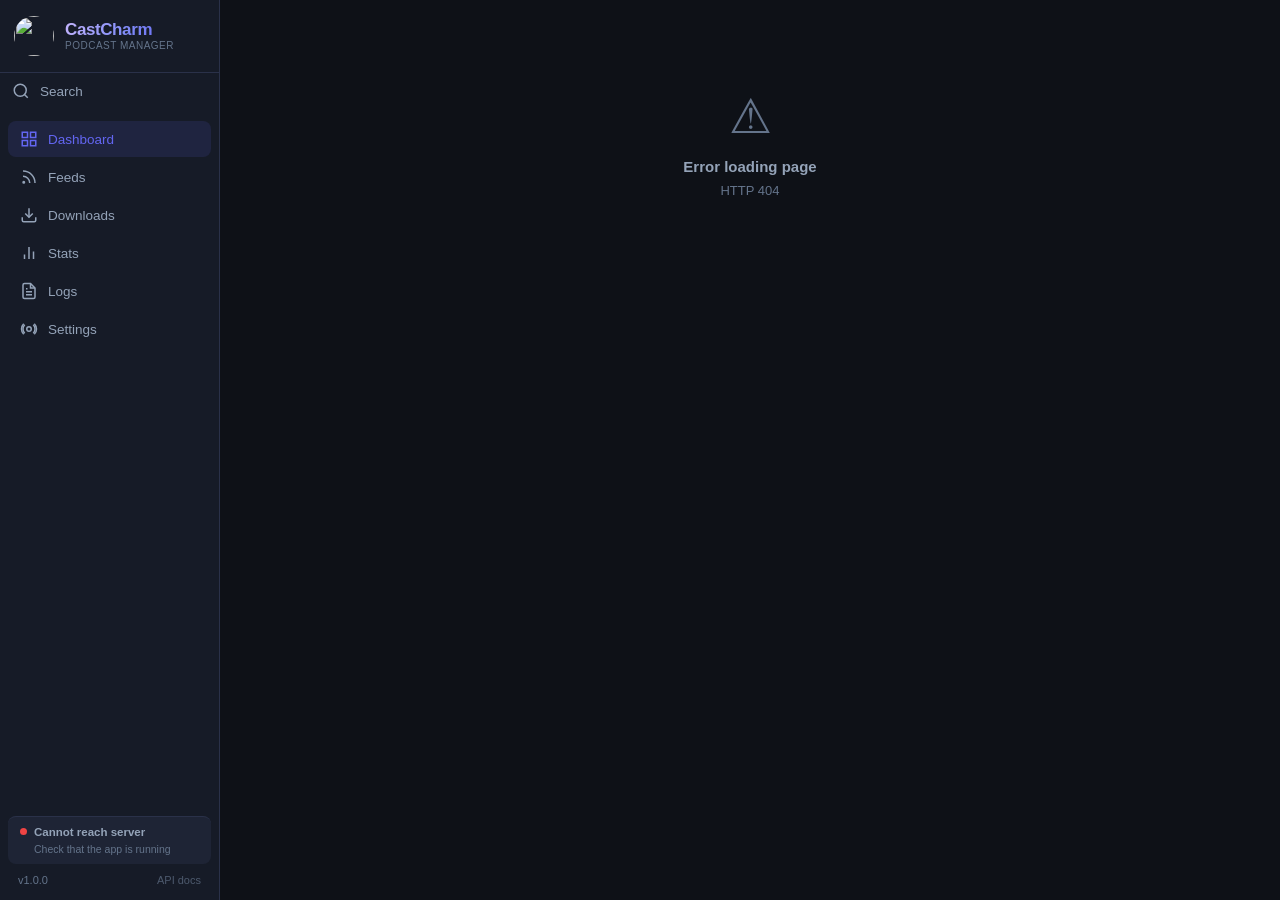
==== commit f7fb06da: "Dropping inline events Working on CSP issues to harden things a bit more. Primarily focused on repla" ====
--- a/static/index.html
+++ b/static/index.html
@@ -10,7 +10,7 @@
   <link rel="apple-touch-icon" sizes="180x180" href="/static/icon-apple.png" />
 </head>
 <body>
-  <div id="sidebar-overlay" onclick="closeSidebar()"></div>
+  <div id="sidebar-overlay"></div>
 
   <div id="app" style="display:none">
     <aside id="sidebar">
@@ -21,7 +21,7 @@
           <span class="logo-tagline">Podcast Manager</span>
         </div>
       </a>
-      <button class="nav-item" id="nav-search-btn" onclick="showSearch()" style="width:100%;border:none;background:none;cursor:pointer;text-align:left">
+      <button class="nav-item" id="nav-search-btn" style="width:100%;border:none;background:none;cursor:pointer;text-align:left">
         <svg viewBox="0 0 24 24" fill="none" stroke="currentColor" stroke-width="2"><circle cx="11" cy="11" r="8"/><line x1="21" y1="21" x2="16.65" y2="16.65"/></svg>
         Search
       </button>
@@ -65,10 +65,10 @@
     </aside>
 
     <div id="mobile-header">
-      <button id="hamburger" aria-label="Open menu" onclick="toggleSidebar()">
+      <button id="hamburger" aria-label="Open menu">
         <span></span><span></span><span></span>
       </button>
-      <div class="mobile-header-logo">
+      <div class="mobile-header-logo" id="mobile-header-logo" style="cursor:pointer">
         <img src="/static/icon-64.png" alt="" class="mobile-header-icon" />
         <span class="logo-text">CastCharm</span>
       </div>
@@ -88,7 +88,7 @@
     <div id="modal">
       <div id="modal-header">
         <h2 id="modal-title"></h2>
-        <button id="modal-close" onclick="Modal.close()">&times;</button>
+        <button id="modal-close">&times;</button>
       </div>
       <div id="modal-body"></div>
     </div>
--- a/static/style.css
+++ b/static/style.css
@@ -38,6 +38,20 @@
 }
 
 /* =========================================================
+   Z-index scale
+   =========================================================
+   200  — Dropdowns / tooltips / tz-dropdown
+   300  — Sidebar overlay (mobile backdrop)
+   400  — Sidebar (mobile slide-in)
+   500  — Player bar
+   600  — Toasts
+   700  — Modal overlay
+   800  — Modal
+   900  — Setup / login overlays
+   950  — Search overlay
+   ========================================================= */
+
+/* =========================================================
    Reset & Base
    ========================================================= */
 *, *::before, *::after { box-sizing: border-box; margin: 0; padding: 0; }
@@ -338,6 +352,7 @@
 .stat-card:hover {
   border-color: var(--primary);
   background: var(--bg-3);
+  transform: translateY(-1px);
 }
 
 .stat-label {
@@ -379,6 +394,7 @@
   cursor: pointer;
   transition: border-color var(--transition), transform var(--transition);
   position: relative;
+  overflow: hidden;
 }
 
 .feed-card:hover {
@@ -545,6 +561,7 @@
   font-size: 11px;
   font-weight: 600;
   white-space: nowrap;
+  flex-shrink: 0;
 }
 
 .badge-default { background: var(--bg-3); color: var(--text-2); }
@@ -647,7 +664,7 @@
   padding: 0 12px 0 58px;
   transition: max-height 0.28s ease, padding-bottom 0.28s ease;
 }
-.episode-item[data-notes-open] .ep-notes-panel { max-height: 800px; padding-bottom: 12px; }
+.episode-item[data-notes-open] .ep-notes-panel { max-height: min(800px, 60vh); padding-bottom: 12px; }
 
 .ep-notes-inner {
   background: var(--bg-3);
@@ -770,7 +787,7 @@
 /* =========================================================
    Forms
    ========================================================= */
-.form-group { margin-bottom: 18px; }
+.form-group { margin-bottom: 16px; }
 
 .form-label {
   display: block;
@@ -925,6 +942,8 @@
   cursor: pointer;
   user-select: none;
   transition: background var(--transition);
+  flex-wrap: wrap;
+  gap: 6px;
 }
 
 .panel-header:hover { background: var(--bg-3); }
@@ -965,7 +984,7 @@
   display: flex;
   align-items: center;
   justify-content: center;
-  z-index: 1000;
+  z-index: 700;
   padding: 12px;
   backdrop-filter: blur(2px);
   opacity: 1;
@@ -1028,6 +1047,8 @@
   padding: 18px;
   overflow-y: auto;
   overflow-x: hidden;
+  flex: 1;
+  min-height: 0;
 }
 
 .modal-actions {
@@ -1038,6 +1059,7 @@
   margin-top: 18px;
   padding-top: 14px;
   border-top: 1px solid var(--border);
+  flex-shrink: 0;
 }
 
 /* Wizard option cards (used in Add Podcast modal) */
@@ -1127,7 +1149,7 @@
   position: fixed;
   bottom: 24px;
   right: 24px;
-  z-index: 2000;
+  z-index: 600;
   display: flex;
   flex-direction: column;
   gap: 8px;
@@ -1187,6 +1209,17 @@
 
 @keyframes spin { to { transform: rotate(360deg); } }
 
+@keyframes suggest-fade-out {
+  from { opacity: 1; }
+  to   { opacity: 0; }
+}
+@keyframes suggest-fade-in {
+  from { opacity: 0; }
+  to   { opacity: 1; }
+}
+.suggest-fade-out { animation: suggest-fade-out 0.25s ease forwards; }
+.suggest-fade-in  { animation: suggest-fade-in  0.4s  ease forwards; }
+
 /* =========================================================
    Empty states
    ========================================================= */
@@ -1328,6 +1361,14 @@
 .activity-info { flex: 1; min-width: 0; }
 .activity-title { font-size: 13px; font-weight: 500; margin-bottom: 2px; truncate: true; }
 .activity-sub { font-size: 11.5px; color: var(--text-3); }
+/* Feed title links that show underline on hover */
+.feed-link {
+  cursor: pointer;
+  text-decoration: underline;
+  text-decoration-color: transparent;
+  transition: text-decoration-color 0.12s;
+}
+.feed-link:hover { text-decoration-color: currentColor; }
 
 /* =========================================================
    Mobile header bar
@@ -1382,7 +1423,7 @@
   display: none;
   position: fixed;
   inset: 0;
-  z-index: 199;
+  z-index: 300;
   background: rgba(0, 0, 0, 0.55);
 }
 
@@ -1399,7 +1440,7 @@
     top: 0;
     left: 0;
     height: 100vh;
-    z-index: 200;
+    z-index: 400;
     transform: translateX(-100%);
     transition: transform 0.25s ease;
     box-shadow: 4px 0 24px rgba(0,0,0,0.5);
@@ -1411,7 +1452,13 @@
 
   .page { padding: 16px; }
   .form-row { grid-template-columns: 1fr; }
-  .feeds-grid { grid-template-columns: 1fr 1fr; }
+  .feeds-grid { grid-template-columns: 1fr; }
+
+  /* Episodes quick actions: stacked, right-aligned, Download first */
+  #episodes-quick-actions {
+    flex-direction: column-reverse;
+    align-items: flex-end;
+  }
 }
 
 /* =========================================================
@@ -1425,6 +1472,8 @@
 
 @media (max-width: 700px) {
   .dash-grid { grid-template-columns: 1fr; }
+  .log-entry { grid-template-columns: 70px 1fr; }
+  .log-entry .log-ts, .log-entry .log-logger { display: none; }
 }
 
 /* =========================================================
@@ -1506,6 +1555,7 @@
   background: var(--bg-2);
   border: 1px solid var(--border);
   border-radius: var(--radius);
+  overflow-x: auto;
   overflow-y: auto;
   max-height: calc(100vh - 220px);
   font-family: "SF Mono", "Fira Code", "Consolas", monospace;
@@ -1556,137 +1606,362 @@
 /* =========================================================
    Audio Player Bar
    ========================================================= */
+/* ── Player: container ─────────────────────────────────────── */
 #player-bar {
   position: fixed;
   bottom: 0;
   left: 0;
   right: 0;
-  z-index: 200;
+  z-index: 500;
   background: var(--bg-2);
   border-top: 1px solid var(--border);
   box-shadow: 0 -4px 20px rgba(0,0,0,0.5);
 }
-
 #player-bar.hidden { display: none; }
-
-body.has-player #content { padding-bottom: 80px; }
-
-@media (max-width: 600px) {
-  /* Two-row player on mobile:
-     Row 1 — episode title + feed name (full width)
-     Row 2 — transport controls left, utility buttons right            */
-  #player-inner {
-    flex-wrap: wrap;
-    gap: 4px;
-    padding: 6px 12px 8px;
-    min-height: unset;
-  }
-  #player-info {
-    flex: 1 1 100%;
-    margin-bottom: 2px;
-  }
-  #player-controls {
-    flex: 1;
-    justify-content: flex-start;
-    gap: 2px;
-  }
-  #player-right {
-    gap: 4px;
-  }
-  /* Volume needs hardware controls on mobile; sleep timer rarely used */
-  #player-volume,
-  #player-sleep-btn { display: none; }
-  /* Tighten up the time display */
-  #player-time { min-width: unset; }
-
-  body.has-player #content { padding-bottom: 96px; }
-}
-
-#player-seek {
-  height: 4px;
+body.has-player #content { padding-bottom: 72px; }
+
+/* ── Player: mini bar ──────────────────────────────────────── */
+#player-mini {
+  cursor: pointer;
+}
+#player-mini-seek {
+  height: 3px;
   background: var(--border);
-  cursor: pointer;
-  position: relative;
-}
-
-#player-seek:hover { height: 6px; }
-
-#player-progress-fill {
+}
+#player-mini-progress-fill {
   height: 100%;
   background: var(--primary);
   transition: width 0.5s linear;
-  pointer-events: none;
-}
-
-#player-inner {
+}
+#player-mini-inner {
   display: flex;
   align-items: center;
   gap: 12px;
   padding: 8px 16px;
-  min-height: 60px;
-}
-
-#player-info {
+  height: 64px;
+}
+#player-mini-art {
+  width: 44px;
+  height: 44px;
+  border-radius: var(--radius-sm);
+  overflow: hidden;
+  flex-shrink: 0;
+  background: var(--bg-3);
+  display: flex;
+  align-items: center;
+  justify-content: center;
+}
+#player-mini-art img {
+  width: 100%;
+  height: 100%;
+  object-fit: cover;
+}
+#player-mini-info {
   flex: 1;
   min-width: 0;
 }
-
-#player-title {
+#player-mini-title {
   font-weight: 600;
   font-size: 13px;
   white-space: nowrap;
   overflow: hidden;
   text-overflow: ellipsis;
 }
-
-#player-feed {
+#player-mini-feed {
   font-size: 11px;
   color: var(--text-3);
   white-space: nowrap;
   overflow: hidden;
   text-overflow: ellipsis;
 }
-
-#player-controls {
-  display: flex;
-  align-items: center;
-  gap: 6px;
-}
-
-#player-controls button {
+#player-mini-play {
+  width: 44px;
+  height: 44px;
+  background: var(--primary);
+  border: none;
+  border-radius: 50%;
+  color: white;
+  display: flex;
+  align-items: center;
+  justify-content: center;
+  flex-shrink: 0;
+  cursor: pointer;
+  transition: transform 0.1s ease;
+}
+#player-mini-play:active { transform: scale(0.9); }
+.player-art-fallback {
+  width: 100%;
+  height: 100%;
+  display: flex;
+  align-items: center;
+  justify-content: center;
+  background: var(--bg-3);
+}
+
+/* ── Player: full overlay ──────────────────────────────────── */
+#player-full {
+  position: fixed;
+  inset: 0;
+  z-index: 510;
+  background: var(--bg);
+  display: flex;
+  flex-direction: column;
+  align-items: stretch;
+  padding: 0;
+  overflow: hidden;
+  transform: translateY(100%);
+  opacity: 0;
+  pointer-events: none;
+  transition: transform 300ms ease, opacity 200ms ease;
+}
+#player-full-top {
+  flex: 1;
+  min-height: 0;
+  overflow-y: auto;
+  display: flex;
+  flex-direction: column;
+  align-items: center;
+  padding: 16px 24px 0;
+}
+#player-full-bottom {
+  flex-shrink: 0;
+  display: flex;
+  flex-direction: column;
+  align-items: center;
+  padding: 16px 24px;
+  padding-bottom: max(24px, env(safe-area-inset-bottom));
+  width: 100%;
+}
+#player-full.open {
+  transform: translateY(0);
+  opacity: 1;
+  pointer-events: auto;
+}
+body.player-expanded { overflow: hidden; }
+
+/* Full overlay — header */
+#player-full-header {
+  width: 100%;
+  display: flex;
+  align-items: center;
+  justify-content: center;
+  position: relative;
+  padding: 4px 0 12px;
+  flex-shrink: 0;
+}
+#player-full-collapse-btn {
+  position: absolute;
+  left: 0;
+  background: none;
+  border: none;
+  color: var(--text-2);
+  cursor: pointer;
+  padding: 8px;
+  border-radius: var(--radius-sm);
+}
+#player-full-collapse-btn:hover { color: var(--text); background: var(--bg-3); }
+#player-full-header-label {
+  font-size: 12px;
+  font-weight: 600;
+  text-transform: uppercase;
+  letter-spacing: 0.06em;
+  color: var(--text-3);
+}
+
+/* Full overlay — artwork */
+#player-full-art {
+  width: min(300px, 65vw);
+  height: min(300px, 65vw);
+  border-radius: var(--radius-lg);
+  overflow: hidden;
+  background: var(--bg-3);
+  display: flex;
+  align-items: center;
+  justify-content: center;
+  margin: 8px 0 24px;
+  box-shadow: 0 8px 32px rgba(0,0,0,0.35);
+  flex-shrink: 0;
+}
+#player-full-art img {
+  width: 100%;
+  height: 100%;
+  object-fit: cover;
+}
+
+/* Full overlay — info */
+#player-full-info {
+  text-align: center;
+  max-width: 400px;
+  margin-bottom: 0;
+  padding-bottom: 16px;
+  flex-shrink: 0;
+}
+#player-full-title {
+  font-weight: 700;
+  font-size: 18px;
+  margin-bottom: 4px;
+  display: -webkit-box;
+  -webkit-line-clamp: 2;
+  -webkit-box-orient: vertical;
+  overflow: hidden;
+}
+#player-full-feed {
+  font-size: 14px;
+  color: var(--text-3);
+}
+
+/* Full overlay — seek bar */
+#player-full-seek-wrap {
+  width: 100%;
+  max-width: 400px;
+  margin-bottom: 20px;
+  flex-shrink: 0;
+}
+#player-full-seek {
+  height: 6px;
+  background: var(--border);
+  border-radius: 3px;
+  cursor: pointer;
+  position: relative;
+  transition: height 0.1s ease;
+}
+#player-full-seek:hover { height: 8px; }
+#player-full-progress-fill {
+  height: 100%;
+  background: var(--primary);
+  border-radius: 3px;
+  transition: width 0.5s linear;
+  pointer-events: none;
+}
+#player-full-seek-thumb {
+  position: absolute;
+  top: 50%;
+  left: 0%;
+  transform: translate(-50%, -50%);
+  width: 14px;
+  height: 14px;
+  border-radius: 50%;
+  background: var(--primary);
+  pointer-events: none;
+  transition: width 0.12s ease, height 0.12s ease, box-shadow 0.12s ease;
+}
+#player-full-seek:hover #player-full-seek-thumb,
+#player-full-seek.seeking #player-full-seek-thumb {
+  width: 18px;
+  height: 18px;
+  box-shadow: 0 0 0 4px rgba(var(--primary-rgb, 99 102 241) / 0.25);
+}
+#player-full-seek.seeking {
+  cursor: grabbing;
+}
+#player-full-seek.seeking #player-full-progress-fill {
+  transition: none;
+}
+#player-full-seek.seeking #player-full-seek-thumb {
+  transition: none;
+}
+#player-full-times {
+  display: flex;
+  justify-content: space-between;
+  font-size: 11px;
+  color: var(--text-3);
+  margin-top: 6px;
+}
+
+/* Full overlay — transport controls */
+#player-full-controls {
+  display: flex;
+  align-items: center;
+  gap: 28px;
+  margin-bottom: 28px;
+  flex-shrink: 0;
+}
+#player-full-controls button {
   background: none;
   border: none;
   color: var(--text);
-  padding: 4px 6px;
+  cursor: pointer;
+  display: flex;
+  align-items: center;
+  justify-content: center;
   border-radius: var(--radius-sm);
-  display: flex;
+}
+#player-full-controls button:hover { color: var(--primary); }
+#player-full-play-btn {
+  width: 56px;
+  height: 56px;
+  background: var(--primary) !important;
+  border-radius: 50% !important;
+  color: white !important;
+  transition: transform 0.1s ease;
+}
+#player-full-play-btn:active { transform: scale(0.9); }
+#player-full-back-btn,
+#player-full-fwd-btn {
+  width: 48px;
+  height: 48px;
+}
+
+/* Full overlay — secondary controls */
+#player-full-secondary {
+  display: flex;
+  align-items: stretch;
+  gap: 8px;
+  flex-shrink: 0;
+  margin-bottom: 16px;
+}
+.player-ctrl-btn {
+  background: var(--bg-3);
+  border: 1px solid var(--border);
+  border-radius: var(--radius);
+  color: var(--text-2);
+  cursor: pointer;
+  padding: 10px 14px;
+  display: flex;
+  flex-direction: column;
   align-items: center;
   justify-content: center;
-}
-
-#player-controls button:hover { background: var(--bg-3); }
-
-#player-play-btn { color: var(--primary); }
-
-#player-speed-btn { font-size: 12px; font-weight: 700; min-width: 36px; }
-
-#player-right {
-  display: flex;
-  align-items: center;
-  gap: 8px;
-}
-
-#player-time {
-  font-size: 11px;
-  color: var(--text-3);
+  gap: 5px;
+  min-width: 68px;
+  transition: background 0.12s ease, color 0.12s ease;
+}
+.player-ctrl-btn:hover {
+  background: var(--bg-4, var(--bg-3));
+  color: var(--text);
+}
+.player-ctrl-label {
+  font-size: 10px;
+  font-weight: 500;
+  letter-spacing: 0.02em;
   white-space: nowrap;
-  min-width: 90px;
-  text-align: right;
-}
-
-#player-volume {
-  width: 70px;
+}
+.player-ctrl-icon-text {
+  font-size: 14px;
+  font-weight: 700;
+  line-height: 1;
+}
+
+/* Full overlay — volume row */
+#player-full-volume-row {
+  display: flex;
+  align-items: center;
+  gap: 10px;
+  width: 100%;
+  max-width: 400px;
+  color: var(--text-3);
+  flex-shrink: 0;
+}
+#player-full-volume {
+  flex: 1;
   accent-color: var(--primary);
+}
+
+@media (max-width: 600px) {
+  #player-full-volume-row { display: none; }
+  #player-full-art {
+    width: 70vw;
+    height: 70vw;
+  }
 }
 
 .btn-ghost-small {
@@ -1784,52 +2059,28 @@
 .ep-checkbox { display: none; }
 .bulk-mode .ep-checkbox { display: block; }
 
-/* Select bar — sits above the filter row */
+/* Quick actions row (Mark all played + Download) */
+#episodes-quick-actions {
+  display: flex;
+  gap: 8px;
+  align-items: center;
+  flex-wrap: wrap;
+  padding: 10px 18px;
+  border-bottom: 1px solid var(--border);
+}
+
+/* Select bar — single flex row of buttons */
 #select-bar {
+  display: flex;
+  align-items: center;
+  gap: 6px;
+  flex-wrap: wrap;
   padding: 8px 12px;
   border-bottom: 1px solid var(--border);
-  display: flex;
-  flex-direction: column;
-  align-items: flex-start;
-  gap: 8px;
-}
-
-.bulk-row-top {
-  display: flex;
-  align-items: center;
-  gap: 6px;
-  flex-wrap: wrap;
-}
-
-/* Bulk action bar — inline within bulk-row-top */
-#bulk-action-bar {
-  display: flex;
-  align-items: center;
-  gap: 6px;
-  flex-wrap: wrap;
-}
-
-.bulk-row-actions {
-  display: flex;
-  align-items: center;
-  gap: 6px;
-  flex-wrap: wrap;
-  padding: 6px 10px;
-  background: var(--bg-3);
-  border: 1px solid var(--border);
-  border-radius: var(--radius);
-}
-
-.bulk-actions-label {
-  font-size: 11px;
-  font-weight: 600;
-  color: var(--text-3);
-  text-transform: uppercase;
-  letter-spacing: 0.05em;
-  margin-right: 2px;
-}
-
-#bulk-action-bar.hidden { display: none; }
+}
+
+#select-bar .hidden { display: none; }
+#bulk-apply-wrap.hidden { display: none; }
 
 #btn-bulk-select.btn-cancel-select {
   background: var(--error-light);
@@ -1855,11 +2106,6 @@
   flex-shrink: 0;
 }
 
-@media (max-width: 600px) {
-  #player-volume { display: none; }
-  #player-right { gap: 4px; }
-  #player-time { min-width: 70px; }
-}
 .log-error .log-msg { color: var(--error); }
 
 /* Split download button */
@@ -1966,7 +2212,7 @@
 /* ── Search overlay ─────────────────────────────────────────────────────── */
 #search-overlay {
   display: none;
-  position: fixed; inset: 0; z-index: 9500;
+  position: fixed; inset: 0; z-index: 950;
   background: rgba(0,0,0,0.55);
   align-items: flex-start; justify-content: center;
   padding: 80px 16px 40px;
@@ -2011,7 +2257,7 @@
 
 /* ── Login overlay ──────────────────────────────────────────────────────── */
 #login-overlay {
-  position: fixed; inset: 0; z-index: 9000;
+  position: fixed; inset: 0; z-index: 900;
   background: var(--bg);
   display: flex; align-items: center; justify-content: center;
   padding: 20px;
@@ -2031,7 +2277,7 @@
 
 /* ── Setup wizard (full-page) ───────────────────────────────────────────── */
 #setup-overlay {
-  position: fixed; inset: 0; z-index: 9000;
+  position: fixed; inset: 0; z-index: 900;
   background: var(--bg);
   overflow-y: auto;
   display: none;
@@ -2426,3 +2672,61 @@
   flex: 1;
   justify-content: center;
 }
+/* Stack cards vertically on mobile */
+@media (max-width: 600px) {
+  .xml-rev-cards {
+    grid-template-columns: 1fr;
+  }
+  .xml-rev-bulk-row {
+    flex-direction: column;
+  }
+  .xml-rev-bulk-row .btn {
+    width: 100%;
+  }
+}
+/* OPML import progress modal */
+.opml-prog-status {
+  font-size: 14px;
+  font-weight: 500;
+  color: var(--text-1);
+  margin-bottom: 10px;
+}
+.opml-prog-log {
+  max-height: 220px;
+  overflow-y: auto;
+  border: 1px solid var(--border);
+  border-radius: var(--radius);
+  padding: 8px;
+  margin-bottom: 4px;
+  display: flex;
+  flex-direction: column;
+  gap: 4px;
+}
+.opml-entry {
+  display: flex;
+  align-items: baseline;
+  gap: 6px;
+  font-size: 13px;
+  line-height: 1.4;
+}
+.opml-entry-icon {
+  font-size: 12px;
+  flex-shrink: 0;
+  width: 14px;
+  text-align: center;
+}
+.opml-entry-label {
+  flex: 1;
+  color: var(--text-1);
+  word-break: break-word;
+}
+.opml-entry-note {
+  font-size: 11px;
+  color: var(--text-3);
+  flex-shrink: 0;
+}
+.opml-entry-ok   .opml-entry-icon  { color: var(--success); }
+.opml-entry-skip .opml-entry-icon  { color: var(--text-3); }
+.opml-entry-skip .opml-entry-label { color: var(--text-2); }
+.opml-entry-fail .opml-entry-icon  { color: var(--error); }
+.opml-entry-fail .opml-entry-label { color: var(--error); }
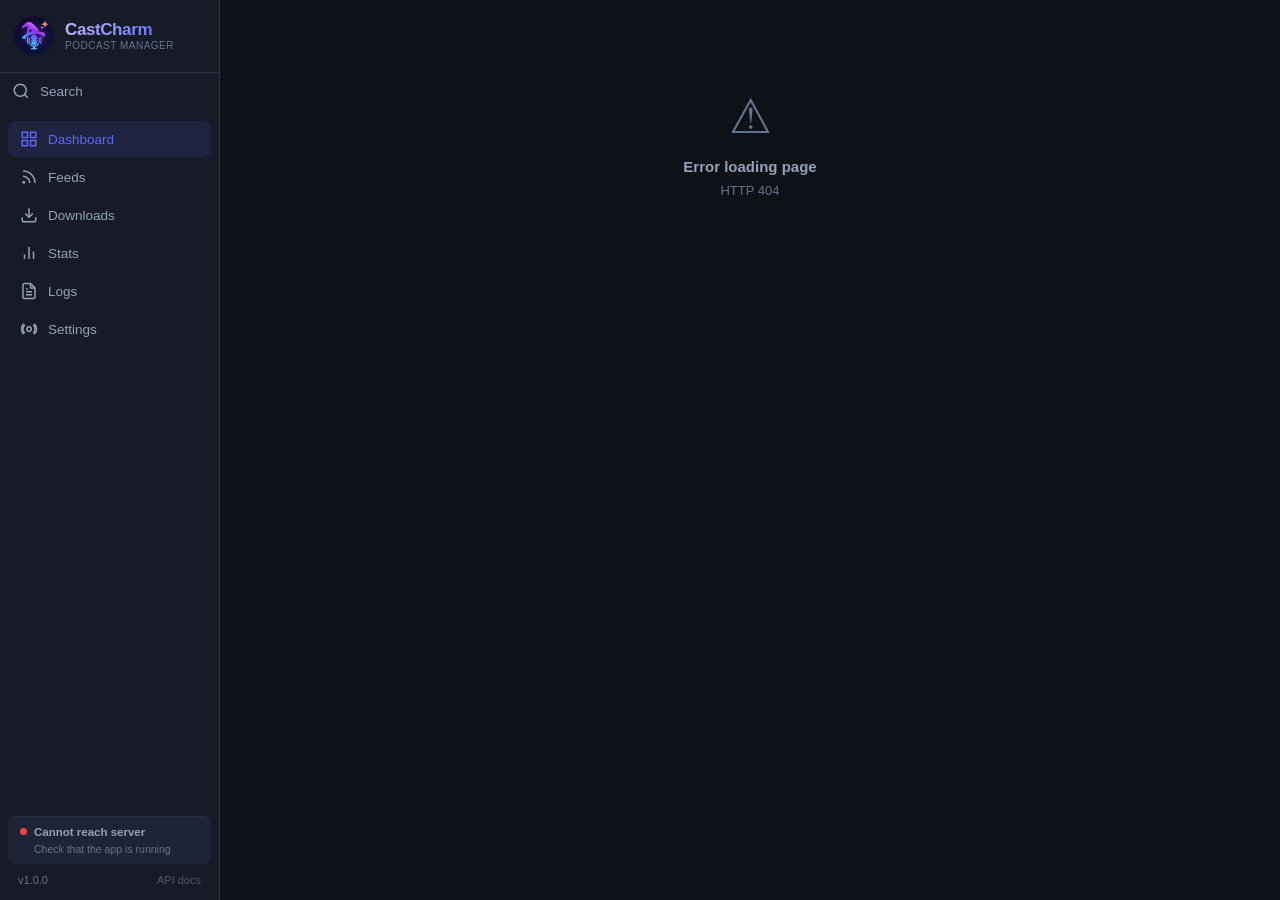
==== commit 4ac9b218: "Replacing icon Using a more simple and easy-to-translate icon. Slightly less goofy and fun, but easi" ====
--- a/static/index.html
+++ b/static/index.html
@@ -5,9 +5,11 @@
   <meta name="viewport" content="width=device-width, initial-scale=1.0" />
   <title>CastCharm</title>
   <link rel="stylesheet" href="/static/style.css" />
+  <link rel="manifest" href="/static/manifest.json" />
   <link rel="icon" type="image/x-icon" href="/static/favicon.ico" />
   <link rel="icon" type="image/png" sizes="32x32" href="/static/icon-32.png" />
   <link rel="apple-touch-icon" sizes="180x180" href="/static/icon-apple.png" />
+  <meta name="theme-color" content="#1a1a1a" />
 </head>
 <body>
   <div id="sidebar-overlay"></div>
@@ -15,7 +17,7 @@
   <div id="app" style="display:none">
     <aside id="sidebar">
       <a class="logo" href="#/" style="text-decoration:none;color:inherit">
-        <img src="/static/icon-64.png" alt="" class="logo-img" />
+        <img src="/static/icon.svg" alt="" class="logo-img" />
         <div class="logo-name">
           <span class="logo-text">CastCharm</span>
           <span class="logo-tagline">Podcast Manager</span>
@@ -33,6 +35,9 @@
         <a class="nav-item" data-view="feeds" href="#/feeds">
           <svg viewBox="0 0 24 24" fill="none" stroke="currentColor" stroke-width="2"><path d="M4 11a9 9 0 0 1 9 9"/><path d="M4 4a16 16 0 0 1 16 16"/><circle cx="5" cy="19" r="1" fill="currentColor"/></svg>
           Feeds
+          <span id="feeds-nav-sync-pip" style="display:none;margin-left:auto;align-items:center;color:var(--primary);flex-shrink:0" title="Syncing feeds…">
+            <svg viewBox="0 0 24 24" fill="none" stroke="currentColor" stroke-width="2.5" width="13" height="13" style="animation:pip-spin 1.6s linear infinite"><polyline points="23 4 23 10 17 10"/><path d="M20.49 15a9 9 0 1 1-2.12-9.36L23 10"/></svg>
+          </span>
         </a>
         <a class="nav-item" data-view="downloads" href="#/downloads">
           <svg viewBox="0 0 24 24" fill="none" stroke="currentColor" stroke-width="2"><path d="M21 15v4a2 2 0 0 1-2 2H5a2 2 0 0 1-2-2v-4"/><polyline points="7 10 12 15 17 10"/><line x1="12" y1="15" x2="12" y2="3"/></svg>
@@ -69,7 +74,7 @@
         <span></span><span></span><span></span>
       </button>
       <div class="mobile-header-logo" id="mobile-header-logo" style="cursor:pointer">
-        <img src="/static/icon-64.png" alt="" class="mobile-header-icon" />
+        <img src="/static/icon.svg" alt="" class="mobile-header-icon" />
         <span class="logo-text">CastCharm</span>
       </div>
     </div>
--- a/static/style.css
+++ b/static/style.css
@@ -570,6 +570,7 @@
 .badge-warning { background: var(--warning-light); color: var(--warning); }
 .badge-primary { background: var(--primary-light); color: var(--primary); }
 .badge-info { background: var(--info-light); color: var(--primary); }
+.badge-imported { background: var(--bg-3); color: var(--text-3); }
 
 /* =========================================================
    Feed detail
@@ -633,6 +634,14 @@
   -webkit-line-clamp: 3;
   -webkit-box-orient: vertical;
   overflow: hidden;
+  border-radius: 4px;
+  transition: background var(--transition);
+}
+.feed-header-desc[data-expandable] { cursor: pointer; }
+.feed-header-desc[data-expandable]:hover { background: var(--bg-3); }
+.feed-header-desc[data-expanded] {
+  display: block;
+  overflow: visible;
 }
 
 .feed-header-actions {
@@ -2206,6 +2215,17 @@
   padding: 0 2px;
 }
 .import-banner-close:hover { color: var(--text-1); }
+.import-banner-rename {
+  display: flex;
+  align-items: center;
+  gap: 6px;
+  margin-top: 6px;
+  padding-top: 6px;
+  border-top: 1px solid color-mix(in srgb, var(--text-3) 20%, transparent);
+  font-size: 13px;
+  color: var(--text-2);
+}
+.import-banner-rename .btn { flex-shrink: 0; }
 @keyframes spin { to { transform: rotate(360deg); } }
 .spin { animation: spin 1s linear infinite; display: inline-block; }
 
@@ -2446,6 +2466,71 @@
 .import-source-tag.src-id3 { background: rgba(var(--primary-rgb,80,130,220),0.15); color: var(--primary); }
 .import-source-tag.src-filename { background: rgba(128,128,128,0.15); color: var(--text-3); }
 .import-source-tag.src-folder { background: rgba(160,100,220,0.15); color: rgb(160,100,220); }
+
+/* Filename format tokens & preview */
+.import-fn-tokens {
+  display: flex;
+  flex-wrap: wrap;
+  gap: 4px;
+  margin-top: 6px;
+}
+.import-fn-token {
+  display: inline-block;
+  font-family: monospace;
+  font-size: 11px;
+  padding: 2px 6px;
+  border-radius: 4px;
+  background: var(--bg-3);
+  color: var(--text-2);
+  cursor: pointer;
+  user-select: none;
+  transition: background 0.15s;
+}
+.import-fn-token:hover { background: var(--primary); color: var(--bg-1); }
+.import-fn-preview {
+  margin-top: 8px;
+  font-size: 12px;
+  max-height: 150px;
+  overflow-y: auto;
+}
+.import-fn-preview-table {
+  width: 100%;
+  border-collapse: collapse;
+  font-size: 12px;
+}
+.import-fn-preview-table th {
+  text-align: left;
+  font-weight: 600;
+  color: var(--text-3);
+  padding: 3px 6px;
+  border-bottom: 1px solid var(--border);
+}
+.import-fn-preview-table td {
+  padding: 3px 6px;
+  border-bottom: 1px solid color-mix(in srgb, var(--border) 50%, transparent);
+  vertical-align: top;
+}
+.import-renumber-note {
+  display: flex;
+  align-items: flex-start;
+  gap: 8px;
+  padding: 8px 12px;
+  border-radius: 6px;
+  background: rgba(var(--warning-rgb,200,150,50),0.10);
+  color: var(--text-2);
+  font-size: 13px;
+  line-height: 1.4;
+}
+.import-renumber-note svg { flex-shrink: 0; color: var(--warning); margin-top: 1px; }
+.import-fn-field {
+  display: inline-block;
+  font-size: 11px;
+  padding: 1px 5px;
+  border-radius: 3px;
+  background: rgba(var(--primary-rgb,80,130,220),0.12);
+  color: var(--primary);
+  margin: 1px 2px;
+}
 
 /* ── Timezone combobox ───────────────────────────────────────────────────── */
 .tz-combo { position: relative; }
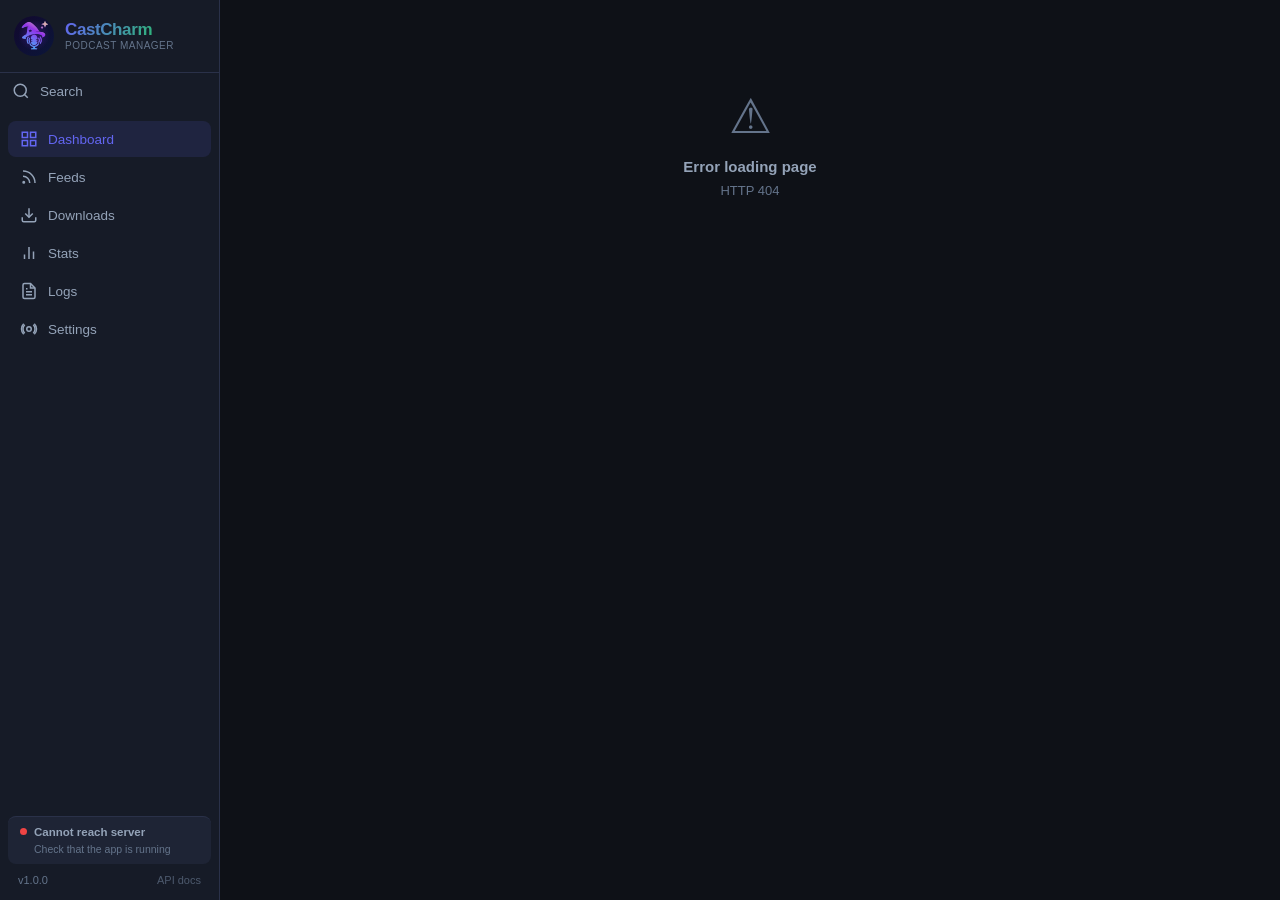
==== commit 25be380e: "Adaptive icon and text Icon and 'CastCharm' logo text now adapt to user-selected themes. Closes #63" ====
--- a/static/index.html
+++ b/static/index.html
@@ -17,7 +17,7 @@
   <div id="app" style="display:none">
     <aside id="sidebar">
       <a class="logo" href="#/" style="text-decoration:none;color:inherit">
-        <img src="/static/icon.svg" alt="" class="logo-img" />
+        <span data-cc-icon class="logo-img"></span>
         <div class="logo-name">
           <span class="logo-text">CastCharm</span>
           <span class="logo-tagline">Podcast Manager</span>
@@ -74,7 +74,7 @@
         <span></span><span></span><span></span>
       </button>
       <div class="mobile-header-logo" id="mobile-header-logo" style="cursor:pointer">
-        <img src="/static/icon.svg" alt="" class="mobile-header-icon" />
+        <span data-cc-icon class="mobile-header-icon"></span>
         <span class="logo-text">CastCharm</span>
       </div>
     </div>
--- a/static/style.css
+++ b/static/style.css
@@ -117,7 +117,7 @@
   font-weight: 800;
   letter-spacing: -0.4px;
   line-height: 1.1;
-  background: linear-gradient(120deg, #c4b5fd 0%, #818cf8 55%, #6366f1 100%);
+  background: linear-gradient(120deg, var(--primary) 0%, var(--chart-2, var(--primary)) 100%);
   -webkit-background-clip: text;
   -webkit-text-fill-color: transparent;
   background-clip: text;
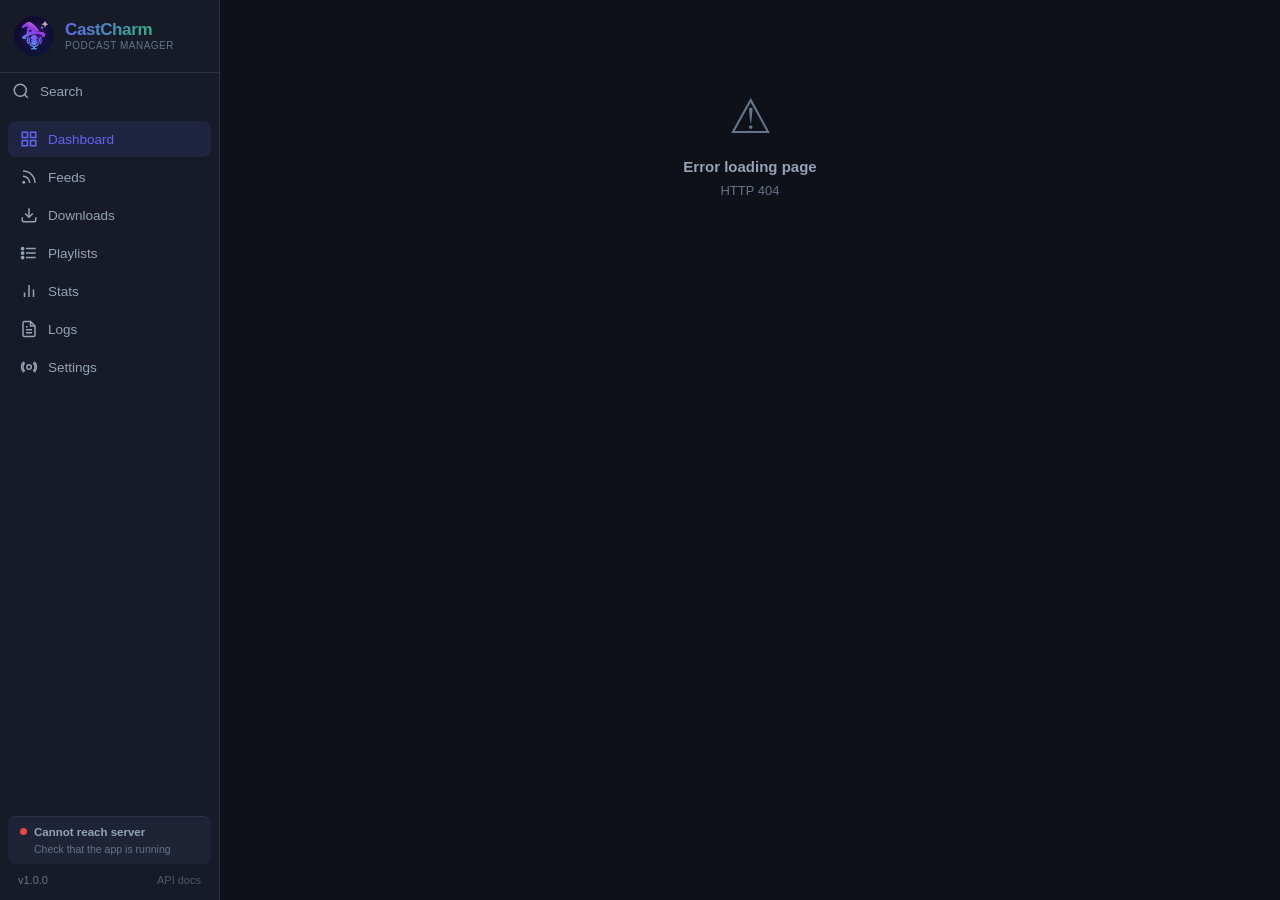
==== commit aa69f309: "Creating playlists First attempt at creating the infrastructure to support playlists, and... it's no" ====
--- a/static/index.html
+++ b/static/index.html
@@ -43,6 +43,10 @@
           <svg viewBox="0 0 24 24" fill="none" stroke="currentColor" stroke-width="2"><path d="M21 15v4a2 2 0 0 1-2 2H5a2 2 0 0 1-2-2v-4"/><polyline points="7 10 12 15 17 10"/><line x1="12" y1="15" x2="12" y2="3"/></svg>
           Downloads
           <span id="dl-nav-badge" style="display:none;margin-left:auto;background:var(--primary);color:#fff;font-size:10px;font-weight:700;padding:1px 6px;border-radius:10px;min-width:18px;text-align:center"></span>
+        </a>
+        <a class="nav-item" data-view="playlists" href="#/playlists">
+          <svg viewBox="0 0 24 24" fill="none" stroke="currentColor" stroke-width="2"><line x1="8" y1="6" x2="21" y2="6"/><line x1="8" y1="12" x2="21" y2="12"/><line x1="8" y1="18" x2="21" y2="18"/><polygon points="3 6 4 6 4 6"/><circle cx="3.5" cy="6" r="1.5" fill="currentColor"/><circle cx="3.5" cy="12" r="1.5" fill="currentColor"/><circle cx="3.5" cy="18" r="1.5" fill="currentColor"/></svg>
+          Playlists
         </a>
         <a class="nav-item" data-view="stats" href="#/stats">
           <svg viewBox="0 0 24 24" fill="none" stroke="currentColor" stroke-width="2"><line x1="18" y1="20" x2="18" y2="10"/><line x1="12" y1="20" x2="12" y2="4"/><line x1="6" y1="20" x2="6" y2="14"/></svg>
@@ -108,6 +112,7 @@
   <script src="/static/views/feeds.js"></script>
   <script src="/static/views/feed-detail.js"></script>
   <script src="/static/views/downloads.js"></script>
+  <script src="/static/views/playlists.js"></script>
   <script src="/static/views/settings.js"></script>
   <script src="/static/views/stats.js"></script>
   <script src="/static/views/logs.js"></script>
--- a/static/style.css
+++ b/static/style.css
@@ -2815,3 +2815,84 @@
 .opml-entry-skip .opml-entry-label { color: var(--text-2); }
 .opml-entry-fail .opml-entry-icon  { color: var(--error); }
 .opml-entry-fail .opml-entry-label { color: var(--error); }
+
+/* ── Playlists ────────────────────────────────────────────── */
+.playlist-grid {
+  display: flex;
+  flex-direction: column;
+  gap: 8px;
+  margin-top: 8px;
+}
+.playlist-card {
+  display: flex;
+  align-items: center;
+  gap: 12px;
+  padding: 12px 16px;
+  background: var(--bg-2);
+  border: 1px solid var(--border);
+  border-radius: 8px;
+}
+.playlist-card-info { flex: 1; min-width: 0; }
+.playlist-card-name {
+  font-size: 14px;
+  font-weight: 600;
+  color: var(--text-1);
+  white-space: nowrap;
+  overflow: hidden;
+  text-overflow: ellipsis;
+}
+.playlist-card-meta { font-size: 12px; color: var(--text-3); margin-top: 2px; }
+.playlist-card-actions { display: flex; gap: 6px; flex-shrink: 0; }
+.pl-detail-meta { font-size: 12px; color: var(--text-3); margin-bottom: 12px; }
+.pl-ep-list { display: flex; flex-direction: column; }
+.pl-ep-row {
+  display: flex;
+  align-items: center;
+  gap: 10px;
+  padding: 8px 4px;
+  border-bottom: 1px solid var(--border);
+}
+.pl-ep-row:last-child { border-bottom: none; }
+.pl-ep-idx { font-size: 11px; color: var(--text-3); width: 20px; text-align: right; flex-shrink: 0; }
+.pl-ep-info { flex: 1; min-width: 0; }
+.pl-ep-title {
+  font-size: 13px;
+  font-weight: 500;
+  color: var(--text-1);
+  white-space: nowrap;
+  overflow: hidden;
+  text-overflow: ellipsis;
+}
+.pl-ep-meta { font-size: 11px; color: var(--text-3); margin-top: 2px; }
+.pl-ep-actions { display: flex; gap: 4px; flex-shrink: 0; }
+.pl-picker { display: flex; flex-direction: column; gap: 4px; }
+.pl-pick-btn { display: flex; align-items: center; gap: 8px; width: 100%; text-align: left; }
+.btn-danger { color: var(--error) !important; }
+.btn-danger:hover { background: color-mix(in srgb, var(--error) 10%, transparent) !important; }
+
+/* ── Playlist detail page ────────────────────────────────────────────── */
+.pl-detail-page { max-width: 860px; }
+.pl-detail-header { display: flex; gap: 16px; align-items: flex-start; margin-bottom: 24px; }
+.pl-detail-art { width: 80px; height: 80px; border-radius: 8px; background: var(--surface-2); display: flex; align-items: center; justify-content: center; flex-shrink: 0; color: var(--text-3); }
+.pl-detail-info { flex: 1; min-width: 0; }
+.pl-detail-title { font-size: 22px; font-weight: 700; color: var(--text-1); margin-bottom: 4px; }
+.pl-detail-desc { font-size: 13px; color: var(--text-2); margin-bottom: 6px; }
+.pl-detail-meta-line { font-size: 12px; color: var(--text-3); margin-bottom: 12px; }
+.pl-detail-actions { display: flex; gap: 8px; }
+.pl-detail-ep-list { display: flex; flex-direction: column; }
+.pl-detail-ep-row { display: flex; align-items: center; gap: 10px; padding: 10px 0; border-bottom: 1px solid var(--border); transition: opacity 0.3s, max-height 0.3s; overflow: hidden; max-height: 100px; }
+.pl-detail-ep-row.removing { opacity: 0; max-height: 0; padding: 0; }
+.pl-detail-ep-num { font-size: 12px; color: var(--text-3); width: 24px; text-align: right; flex-shrink: 0; font-variant-numeric: tabular-nums; }
+.pl-detail-ep-info { flex: 1; min-width: 0; }
+.pl-detail-ep-title { font-size: 14px; font-weight: 500; color: var(--text-1); white-space: nowrap; overflow: hidden; text-overflow: ellipsis; }
+.pl-detail-ep-meta { font-size: 12px; color: var(--text-3); margin-top: 2px; display: flex; gap: 6px; flex-wrap: wrap; align-items: center; }
+.pl-detail-ep-actions { display: flex; gap: 4px; flex-shrink: 0; }
+.ep-drag-handle { display: flex; align-items: center; color: var(--text-3); cursor: grab; padding: 0 2px; flex-shrink: 0; touch-action: none; }
+.ep-drag-handle:active { cursor: grabbing; }
+.episode-item.dragging { opacity: 0.4; }
+.episode-item.drag-over-top { box-shadow: 0 -2px 0 var(--accent) !important; }
+.episode-item.drag-over-bottom { box-shadow: 0 2px 0 var(--accent) !important; }
+.pl-detail-page .episode-list { display: flex; flex-direction: column; gap: 6px; padding: 4px 0; }
+.pl-detail-page .episode-item { border: 1px solid var(--border); border-radius: 8px; padding: 6px 10px; }
+.pl-detail-page .episode-item.drag-over-top { box-shadow: 0 -3px 0 var(--accent) !important; border-radius: 8px; }
+.pl-detail-page .episode-item.drag-over-bottom { box-shadow: 0 3px 0 var(--accent) !important; border-radius: 8px; }
